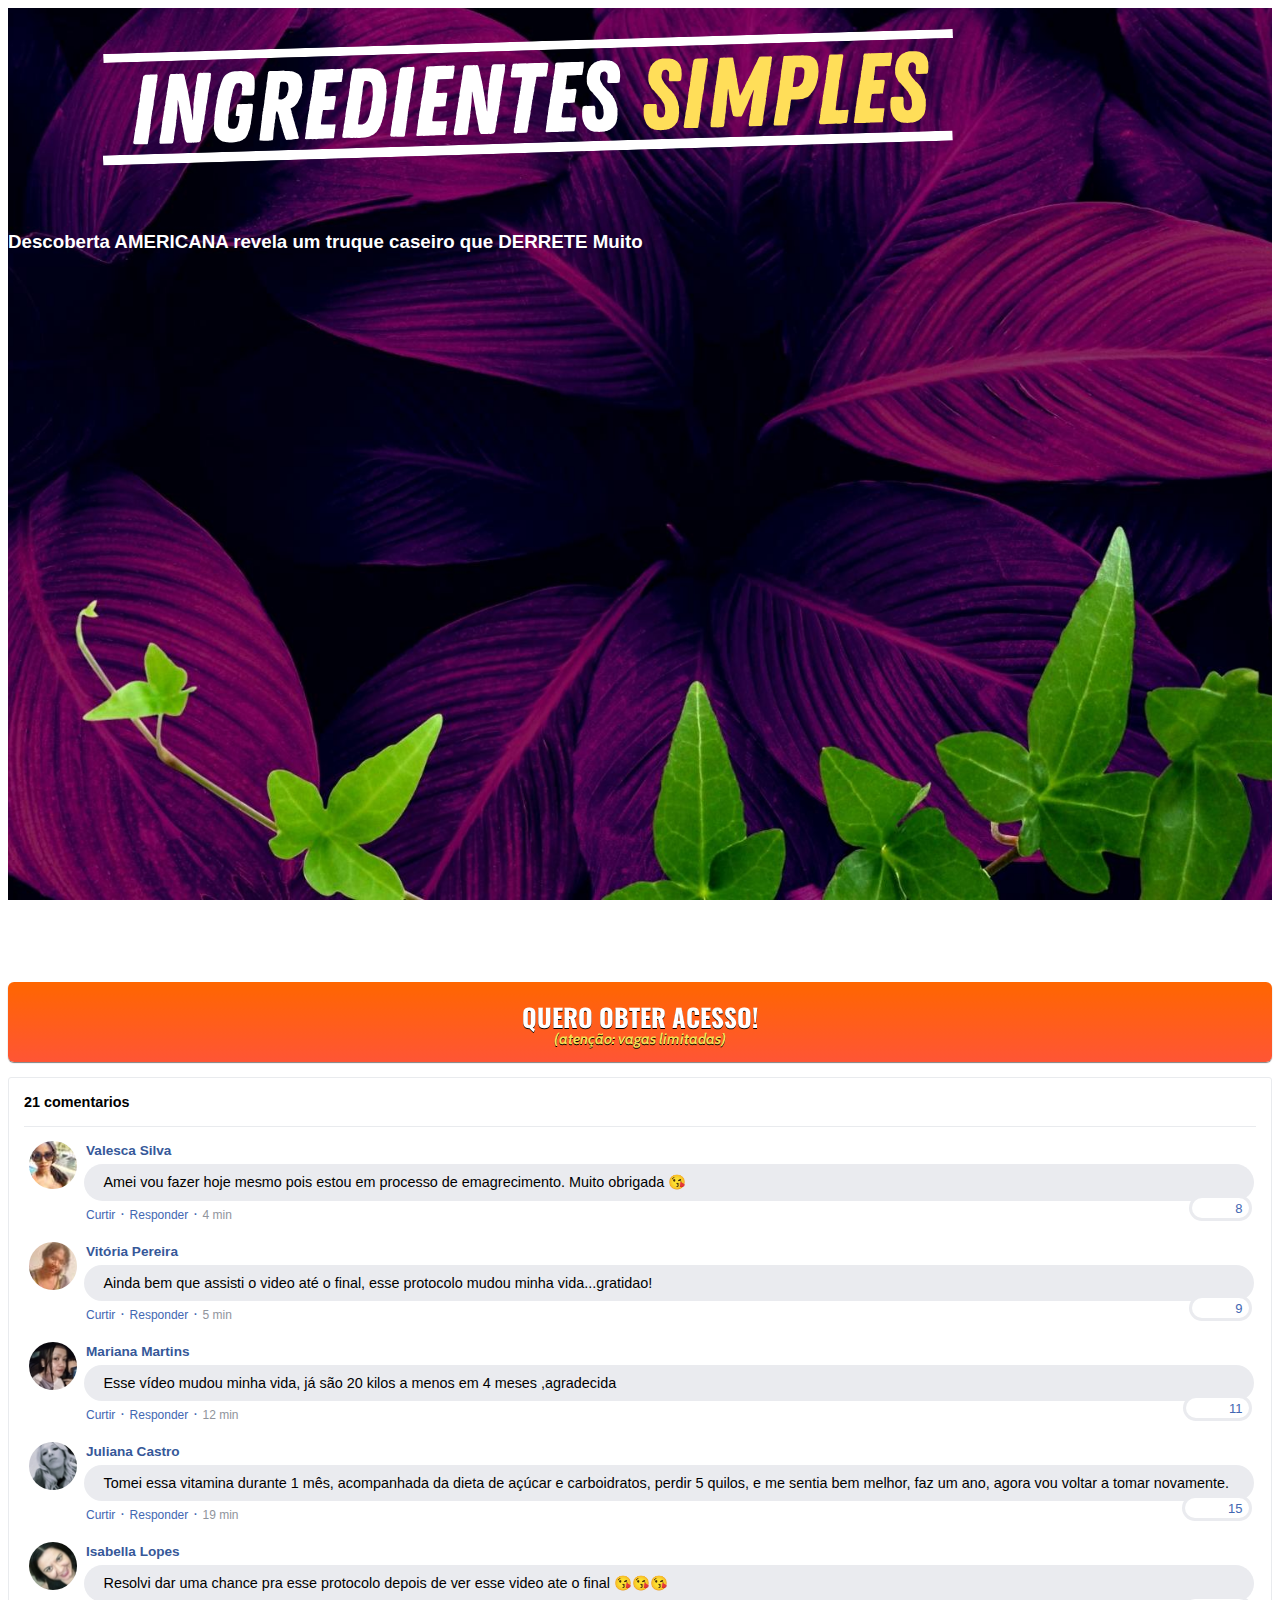
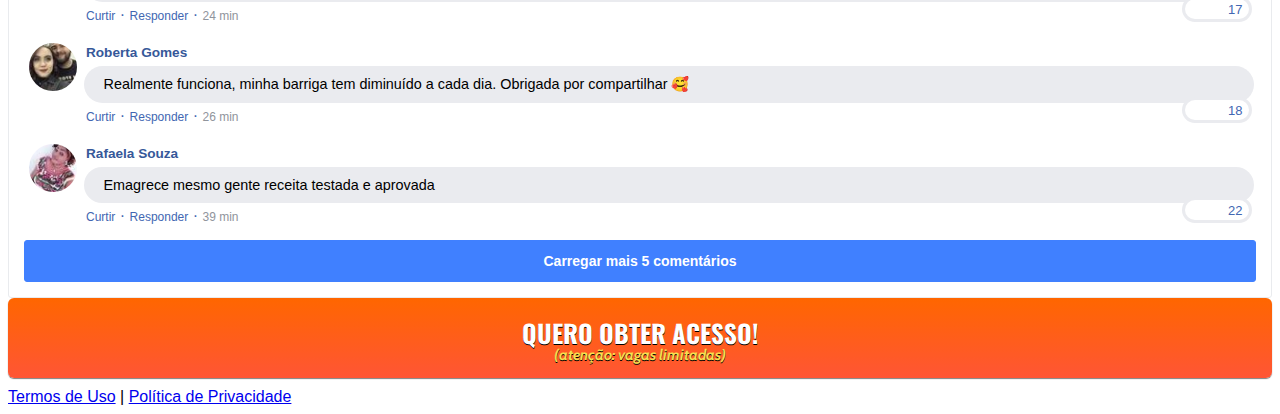
==== index.html @ a5ee1752 "Update index.html" ====
<!DOCTYPE html>
<html lang="pt-br">
<head>
<meta charset="utf-8">
<meta name="viewport" content="width=device-width, initial-scale=1, shrink-to-fit=no">
<link rel="stylesheet" href="https://stackpath.bootstrapcdn.com/bootstrap/4.1.3/css/bootstrap.min.css" integrity="sha384-MCw98/SFnGE8fJT3GXwEOngsV7Zt27NXFoaoApmYm81iuXoPkFOJwJ8ERdknLPMO" crossorigin="anonymous">
<link rel="preconnect" href="https://fonts.googleapis.com">
<link rel="preconnect" href="https://fonts.gstatic.com" crossorigin>
<link href="https://fonts.googleapis.com/css2?family=Cabin:ital,wght@0,400;0,500;0,600;0,700;1,400;1,500;1,600;1,700&family=Dosis:wght@200;300;400;500;600;700;800&family=Oswald:wght@200;300;400;500;600;700&family=Signika:wght@300;400;500;600;700&display=swap" rel="stylesheet">
<link rel="stylesheet" href="./assets/css/com.css">

<title>Protocolo Seca Gordura</title>
<style type="text/css">
      header {
        color: white;
        background-image: url("assets/img/bg.jpg");
        background-color: rgba(0, 0, 0, 0.6);
        background-position: center;
        background-size: cover;
        background-attachment: fixed;
        background-blend-mode: white;
      }
    </style>

<!-- Meta Pixel Code -->
<script>
  !function(f,b,e,v,n,t,s)
  {if(f.fbq)return;n=f.fbq=function(){n.callMethod?
  n.callMethod.apply(n,arguments):n.queue.push(arguments)};
  if(!f._fbq)f._fbq=n;n.push=n;n.loaded=!0;n.version='2.0';
  n.queue=[];t=b.createElement(e);t.async=!0;
  t.src=v;s=b.getElementsByTagName(e)[0];
  s.parentNode.insertBefore(t,s)}(window, document,'script',
  'https://connect.facebook.net/en_US/fbevents.js');
  fbq('init', '502508231364229');
  fbq('track', 'PageView');
</script>
<noscript><img height="1" width="1" style="display:none"
  src="https://www.facebook.com/tr?id=502508231364229&ev=PageView&noscript=1"
/></noscript>
<!-- End Meta Pixel Code -->

</head>
<body>
<header class="py-4">
<div class="container">
<div class="row justify-content-center">
<div class="col-lg-8 text-center">

<img class="img-fluid" src="./assets/img/ultrasecreto.svg">

<h3 class="my-4"><b>Descoberta AMERICANA revela um truque caseiro que DERRETE Muito </b></h3>

<div style="padding:56.25% 0 0 0;position:relative;"><iframe src="https://player.vimeo.com/video/690881898?h=d50fa64bef&amp;badge=0&amp;autopause=0&amp;player_id=0&amp;app_id=58479" frameborder="0" allow="autoplay; fullscreen; picture-in-picture" allowfullscreen style="position:absolute;top:0;left:0;width:100%;height:100%;" title="VSL - Ticket 147"></iframe></div><script src="https://player.vimeo.com/api/player.js"></script>

<div id="cta1" class="mt-4 d-none">
<a href="https://pay.kiwify.com.br/FbEu6YX" class="a-btn" style="text-decoration: none;">
<span class="span-btn">QUERO OBTER ACESSO!</span>
<span class="span-btn2">(atenção: vagas limitadas)</span>
</a>
</div>
</div>
</div>
</div>
</header>
<section class="comments py-4">
<div class="container">
<div class="row justify-content-center">
<div class="col-lg-8">
<div class="fb-comments" style="margin-top: 5px;">
<div class="fb-comments-header">
<span>21 comentarios</span>
</div>
<div class="fb-comments-wrapper" id="2">
<table class="fb-comments-comment">
<tbody>
<tr>
<td rowspan="3" class="fb-comments-comment-img"><img src="./assets/img/comentarios/m2.jpeg"></td>
<td>
<font class="fb-comments-comment-name">
 <name>Valesca Silva</name>
</font>
</td>
</tr>
<tr>
<td class="fb-comments-comment-text">Amei vou fazer hoje mesmo pois estou em processo de emagrecimento. Muito obrigada 😘</td>
</tr>
<tr>
<td class="fb-comments-comment-actions">
<like>Curtir</like>
·
<reply>Responder</reply>
·
<likes>8</likes>
<date>4 min</date>
</td>
</tr>
</tbody>
</table>
</div>
<div class="fb-comments-wrapper" id="3">
<table class="fb-comments-comment">
<tbody>
<tr>
<td rowspan="3" class="fb-comments-comment-img"><img src="./assets/img/comentarios/m3.jpeg"></td>
<td>
<font class="fb-comments-comment-name">
<name>Vitória Pereira</name>
</font>
</td>
</tr>
<tr>
<td class="fb-comments-comment-text">Ainda bem que assisti o video até o final, esse protocolo mudou minha vida...gratidao!</td>
</tr>
<tr>
<td class="fb-comments-comment-actions">
<like>Curtir</like>
·
<reply>Responder</reply>
·
<likes>9</likes>
<date>5 min</date>
</td>
</tr>
</tbody>
</table>
</div>
<div class="fb-comments-wrapper" id="4">
<table class="fb-comments-comment">
<tbody>
<tr>
<td rowspan="3" class="fb-comments-comment-img"><img src="./assets/img/comentarios/m4.jpeg"></td>
<td>
<font class="fb-comments-comment-name">
<name>Mariana Martins</name>
</font>
</td>
</tr>
<tr>
<td class="fb-comments-comment-text">Esse vídeo mudou minha vida, já são 20 kilos a menos em 4 meses ,agradecida</td>
</tr>
<tr>
<td class="fb-comments-comment-actions">
<like>Curtir</like>
·
<reply>Responder</reply>
·
<likes>11</likes>
<date>12 min</date>
</td>
</tr>
</tbody>
</table>
</div>
<div class="fb-comments-wrapper" id="5">
<table class="fb-comments-comment">
<tbody>
<tr>
<td rowspan="3" class="fb-comments-comment-img"><img src="./assets/img/comentarios/m5.jpeg"></td>
<td>
<font class="fb-comments-comment-name">
<name>Juliana Castro</name>
</font>
</td>
</tr>
<tr>
<td class="fb-comments-comment-text">Tomei essa vitamina durante 1 mês, acompanhada da dieta de açúcar e carboidratos, perdir 5 quilos, e me sentia bem melhor, faz um ano, agora vou voltar a tomar novamente.</td>
</tr>
<tr>
<td class="fb-comments-comment-actions">
<like>Curtir</like>
·
<reply>Responder</reply>
·
<likes>15</likes>
<date>19 min</date>
</td>
</tr>
</tbody>
</table>
</div>
<div class="fb-comments-wrapper" id="6">
<table class="fb-comments-comment">
<tbody>
<tr>
<td rowspan="3" class="fb-comments-comment-img"><img src="./assets/img/comentarios/m6.jpeg"></td>
<td>
<font class="fb-comments-comment-name">
<name>Isabella Lopes</name>
</font>
</td>
</tr>
<tr>
<td class="fb-comments-comment-text">Resolvi dar uma chance pra esse protocolo depois de ver esse video ate o final 😘😘😘</td>
</tr>
<tr>
<td class="fb-comments-comment-actions">
<like>Curtir</like>
·
<reply>Responder</reply>
·
<likes>17</likes>
<date>24 min</date>
</td>
</tr>
</tbody>
</table>
</div>
<div class="fb-comments-wrapper" id="7">
<table class="fb-comments-comment">
<tbody>
<tr>
<td rowspan="3" class="fb-comments-comment-img"><img src="./assets/img/comentarios/m7.jpeg"></td>
<td>
<font class="fb-comments-comment-name">
<name>Roberta Gomes</name>
</font>
</td>
</tr>
<tr>
<td class="fb-comments-comment-text">Realmente funciona, minha barriga tem diminuído a cada dia. Obrigada por compartilhar 🥰</td>
</tr>
<tr>
<td class="fb-comments-comment-actions">
<like>Curtir</like>
·
<reply>Responder</reply>
·
<likes>18</likes>
<date>26 min</date>
</td>
</tr>
</tbody>
</table>
</div>
<div class="fb-comments-wrapper" id="9">
<table class="fb-comments-comment">
<tbody>
<tr>
<td rowspan="3" class="fb-comments-comment-img"><img src="./assets/img/comentarios/m11.jpeg">
</td>
<td>
<font class="fb-comments-comment-name">
<name>Rafaela Souza</name>
</font>
</td>
</tr>
<tr>
<td class="fb-comments-comment-text">Emagrece mesmo gente receita testada e aprovada</td>
</tr>
<tr>
<td class="fb-comments-comment-actions">
<like>Curtir</like>
·
<reply>Responder</reply>
·
<likes>22</likes>
<date>39 min</date>
</td>
</tr>
</tbody>
</table>
</div>
 <button class="fb-comments-loadmore" onclick="javascript:loadMore();">Carregar mais 5 comentários</button>
<div style="display:none" id="more">
<div class="fb-comments-wrapper">
<table class="fb-comments-comment" id="10">
<tbody>
<tr>
<td rowspan="3" class="fb-comments-comment-img"><img src="./assets/img/comentarios/m12.jpeg">
</td>
<td>
<font class="fb-comments-comment-name">
<name>Ana Sofia</name>
</font>
</td>
</tr>
<tr>
<td class="fb-comments-comment-text">Maravilhosa melhor de todas fez 7dias tomando e 7 klos já conseguir eliminar tô muito feliz obrigado 😍😍😍</td>
</tr>
<tr>
<td class="fb-comments-comment-actions">
<like>Curtir</like>
·
<reply>Responder</reply>
·
<likes>41</likes>
<date>1 h</date>
</td>
</tr>
</tbody>
</table>
</div>
<div class="fb-comments-wrapper" id="11">
<table class="fb-comments-comment">
<tbody>
<tr>
<td rowspan="3" class="fb-comments-comment-img"><img src="./assets/img/comentarios/m15.jpeg">
</td>
<td>
<font class="fb-comments-comment-name">
<name>Laura Flores</name>
</font>
</td>
</tr>
<tr>
<td class="fb-comments-comment-text">Eu já estou tomando, já eliminei 7 kls, já fez muita diferença, minhas roupas estavam todas apertadas, ágora já estão largas, estou num pós operatório de coluna por isso engordei muito 15 Kg, estava sentindo muita dor agora amenizou muito depois que emagreci já consigo andar mais q antes 🙏🙏🙏🙏🙏🙏</td>
</tr>
<tr>
<td class="fb-comments-comment-actions">
<like>Curtir</like>
·
<reply>Responder</reply>
·
<likes>40</likes>
<date>1 h</date>
</td>
</tr>
</tbody>
</table>
</div>
<div class="fb-comments-wrapper" id="12">
<table class="fb-comments-comment">
<tbody>
<tr>
<td rowspan="3" class="fb-comments-comment-img"><img src="./assets/img/comentarios/m16.jpeg">
</td>
<td>
<font class="fb-comments-comment-name">
<name>Daniela Costa</name>
</font>
</td>
</tr>
<tr>
<td class="fb-comments-comment-text">Muito Obrigada tem me ajudado e muito,Adorei ...Durmo super bem e vendo resultado ..🌹🥰🙋</td>
</tr>
<tr>
<td class="fb-comments-comment-actions">
<like>Curtir</like>
·
<reply>Responder</reply>
·
<likes>47</likes>
<date>1 h</date>
</td>
</tr>
</tbody>
</table>
</div>
<div class="fb-comments-wrapper" id="13">
<table class="fb-comments-comment">
<tbody>
<tr>
<td rowspan="3" class="fb-comments-comment-img"><img src="./assets/img/comentarios/m17.jpeg"></td>
<td>
<font class="fb-comments-comment-name">
<name>Juliana Dias</name>
</font>
</td>
</tr>
<tr>
<td class="fb-comments-comment-text">Em duas semanas comecei a ver resultados, muito bom</td>
</tr>
<tr>
<td class="fb-comments-comment-actions">
<like>Curtir</like>
·
<reply>Responder</reply>
·
<likes>50</likes>
<date>1 h</date>
</td>
</tr>
</tbody>
</table>
</div>
<div class="fb-comments-wrapper">
<table class="fb-comments-comment" id="14">
<tbody>
<tr>
<td rowspan="3" class="fb-comments-comment-img"><img src="./assets/img/comentarios/m18.jpeg">
</td>
<td>
<font class="fb-comments-comment-name">
<name>Isabelle Correia</name>
</font>
</td>
</tr>
<tr>
<td class="fb-comments-comment-text">Meu irmão perdeu 6 kl em 15 dias... vou começar hj rsrs</td>
</tr>
<tr>
<td class="fb-comments-comment-actions">
<like>Curtir</like>
·
<reply>Responder</reply>
·
<likes>66</likes>
<date>1 h</date>
</td>
</tr>
</tbody>
</table>
</div>
</div>
</div>

<div id="cta2" class="mt-4 d-none">
<a href="https://pay.kiwify.com.br/FbEu6YX" class="a-btn" style="text-decoration: none;">
<span class="span-btn">QUERO OBTER ACESSO!</span>
<span class="span-btn2">(atenção: vagas limitadas)</span>
</a>
</div>
</div>
</div>
</div>
</section>
<footer class="bg-dark py-3 text-center">
<div class="text-white"><a href="termos.html" class="text-white">Termos de Uso</a> | <a href="privacidade.html" class="text-white">Política de Privacidade</a></div>
</footer>
<script type="text/javascript">
      setTimeout(() => {document.getElementById("cta1").classList.remove("d-none"); document.getElementById("cta2").classList.remove("d-none")}, 1214400); // temporização da Call to Action (em milissegundos)
    </script>
<script src="https://code.jquery.com/jquery-3.3.1.slim.min.js" integrity="sha384-q8i/X+965DzO0rT7abK41JStQIAqVgRVzpbzo5smXKp4YfRvH+8abtTE1Pi6jizo" crossorigin="anonymous"></script>
<script src="https://cdnjs.cloudflare.com/ajax/libs/popper.js/1.14.3/umd/popper.min.js" integrity="sha384-ZMP7rVo3mIykV+2+9J3UJ46jBk0WLaUAdn689aCwoqbBJiSnjAK/l8WvCWPIPm49" crossorigin="anonymous"></script>
<script src="https://stackpath.bootstrapcdn.com/bootstrap/4.1.3/js/bootstrap.min.js" integrity="sha384-ChfqqxuZUCnJSK3+MXmPNIyE6ZbWh2IMqE241rYiqJxyMiZ6OW/JmZQ5stwEULTy" crossorigin="anonymous"></script>
<script src="./assets/js/com.js"></script>
</body>
</html>
---- assets/css/com.css ----
@media (max-width: 768px) {
  .video-player {
    width: 100%;
    background: 0 0;
  }
  .video-player iframe {
    width: 100%;
    height: 100%;
    top: 0;
    margin: auto;
  }
  #frame {
    width: 100%;
    height: 100%;
    top: 0;
    margin: auto;
  }
}

* {
  font-family: helvetica, arial, sans-serif;
}

body {
  font-size: 16px;
}

.fb-comments {
  border: 1px solid #e9ebee;
  border-radius: 3px;
  padding: 0 15px;
  padding-bottom: 15px;
  margin: auto;
  position: relative;
  color: #4267b2;
}

.fb-comments-header {
  padding: 15px 0;
  border-bottom: 1px solid #e9ebee;
}

.fb-comments-header span {
  color: #000;
  font-weight: 700;
  font-size: 0.9em;
}

.fb-comments-comment {
  border: none;
  padding: 0;
  margin: 10px 0;
  width: 100%;
}

.fb-comments-reply-wrapper {
  margin-left: 60px;
  border-left: 1px dotted #e9ebee;
  padding-left: 5px;
}

tr,
td {
  border: none;
  margin: 0;
}

td {
  padding: 2.5px;
}

tr {
  padding: 2.5px 0;
}

.fb-comments-comment-img {
  vertical-align: top;
  width: 48px;
  padding-right: 5px;
}

.fb-comments-comment-img img {
  max-width: 48px;
  border-radius: 25px;
}

.fb-comments-comment-name {
  font-size: 0.85em;
}

.fb-comments-comment-name name {
  color: #365899;
  text-decoration: none;
  font-weight: 700;
  cursor: pointer;
  cursor: hand;
}

.fb-comments-comment-name name:hover {
  text-decoration: underline;
}

.fb-comments-comment-name occupation {
  color: #90949c;
}

.fb-comments-comment-text {
  font-size: 0.9em;
  color: #000;
  border-radius: 21px;
  background-color: #eaebef;
  padding: 10px 20px;
}

.fb-comments-comment-actions like,
.fb-comments-comment-actions reply {
  font-size: 0.75em;
  color: #4267b2;
  text-decoration: none;
  cursor: pointer;
  cursor: hand;
}

.fb-comments-comment-actions like.liked {
  color: #90949c;
}

.fb-comments-comment-actions like:hover,
.fb-comments-comment-actions reply:hover {
  text-decoration: underline;
}

.fb-comments-comment-actions likes {
  font-size: 13px;
  background: url(https://cloudcode.site/likes.png);
  background-repeat: no-repeat;
  padding-left: 43px;
  padding-right: 6px;
  padding-top: 3px;
  padding-bottom: 2px;
  margin-top: -10px;
  float: right;
  background-color: #fff;
  border: solid #eaebef;
  border-radius: 19px;
}

.fb-comments-comment-actions date {
  font-size: 0.75em;
  color: #90949c;
  text-decoration: none;
  cursor: pointer;
  cursor: hand;
}

.fb-comments-comment-actions date:hover {
  text-decoration: underline;
}

.fb-comments-loadmore {
  background: #4080ff;
  border: 1px solid #4080ff;
  border-radius: 3px;
  box-sizing: border-box;
  color: #fff;
  font-size: 14px;
  padding: 0.875em;
  text-shadow: none;
  width: 100%;
  font-weight: 700;
  cursor: hand;
  cursor: pointer;
}

.fb-reply-input {
  border: 1px solid lightgrey;
  border-radius: 3px;
  width: 100%;
  padding: 5px 7.5px;
  font-size: 0.75em;
  color: #000;
  outline: none;
}

.fb-reply-input:hover,
.fb-reply-button:hover {
  outline: none;
}

.fb-reply-button {
  background: #4080ff;
  border: 1px solid #4080ff;
  border-radius: 3px;
  box-sizing: border-box;
  color: #fff;
  font-size: 0.75em;
  padding: 5px 7.5px;
  text-shadow: none;
  width: 100%;
  font-weight: 700;
  cursor: hand;
  cursor: pointer;
  outline: none;
}

.bbtn {
  width: 100%;
  max-width: 449px;
}

@media (max-width: 768px) {
  .video-player {
    margin-top: 0 !important;
  }
}

.a-btn {
      text-decoration: none;
      -webkit-font-smoothing: antialiased;
      margin: 0;
      border: 0; 
      font: inherit; 
      vertical-align: baseline;
      color: #2e82bc; 
      outline: 0; 
      line-height: 1; 
      text-align: center; 
      position:relative!important; display: inline-block!important;
      border-style: solid; 
      width: 100%; padding-left: 0!important; padding-right: 0!important; 
      margin-bottom: 10px; 
      padding: 22px 44px; border-color: #ff5535; border-width: 0px; 
      border-radius: 6px; 
      background: linear-gradient(to bottom, #ff6600 0%, #ff5535 100%); 
      box-shadow: 0px 1px 1px 0px rgba(0,0,0,0.5); 
      text-decoration: none!important;
    }
    .span-btn {
      text-decoration: none;
      -webkit-font-smoothing: antialiased; 
      text-align: center;
      margin: 0; 
      border: 0; 
      font: inherit;
      vertical-align: baseline;
      display: block; 
      position: relative; 
      z-index: 1; 
      padding: 0 15px; 
      white-space: normal; 
      font-size: 25px;
      color: #ffffff; 
      font-family: Oswald; 
      font-weight: bold; 
      text-shadow: #000000 0px 1px 0px;
      text-decoration: none;
    }
    .span-btn2 {
      -webkit-font-smoothing: antialiased; 
      text-align: center;
      padding: 0; border: 0;
      font: inherit; 
      vertical-align: baseline; 
      display: block; 
      position: relative;
      z-index: 1; 
      margin: .2em 0 -.5em; 
      font-size: 15px; 
      color: #f5e051; 
      font-family: Cabin; 
      font-weight: bold; 
      font-style: italic;
      text-shadow: #000000 0px 1px 0px;
    }
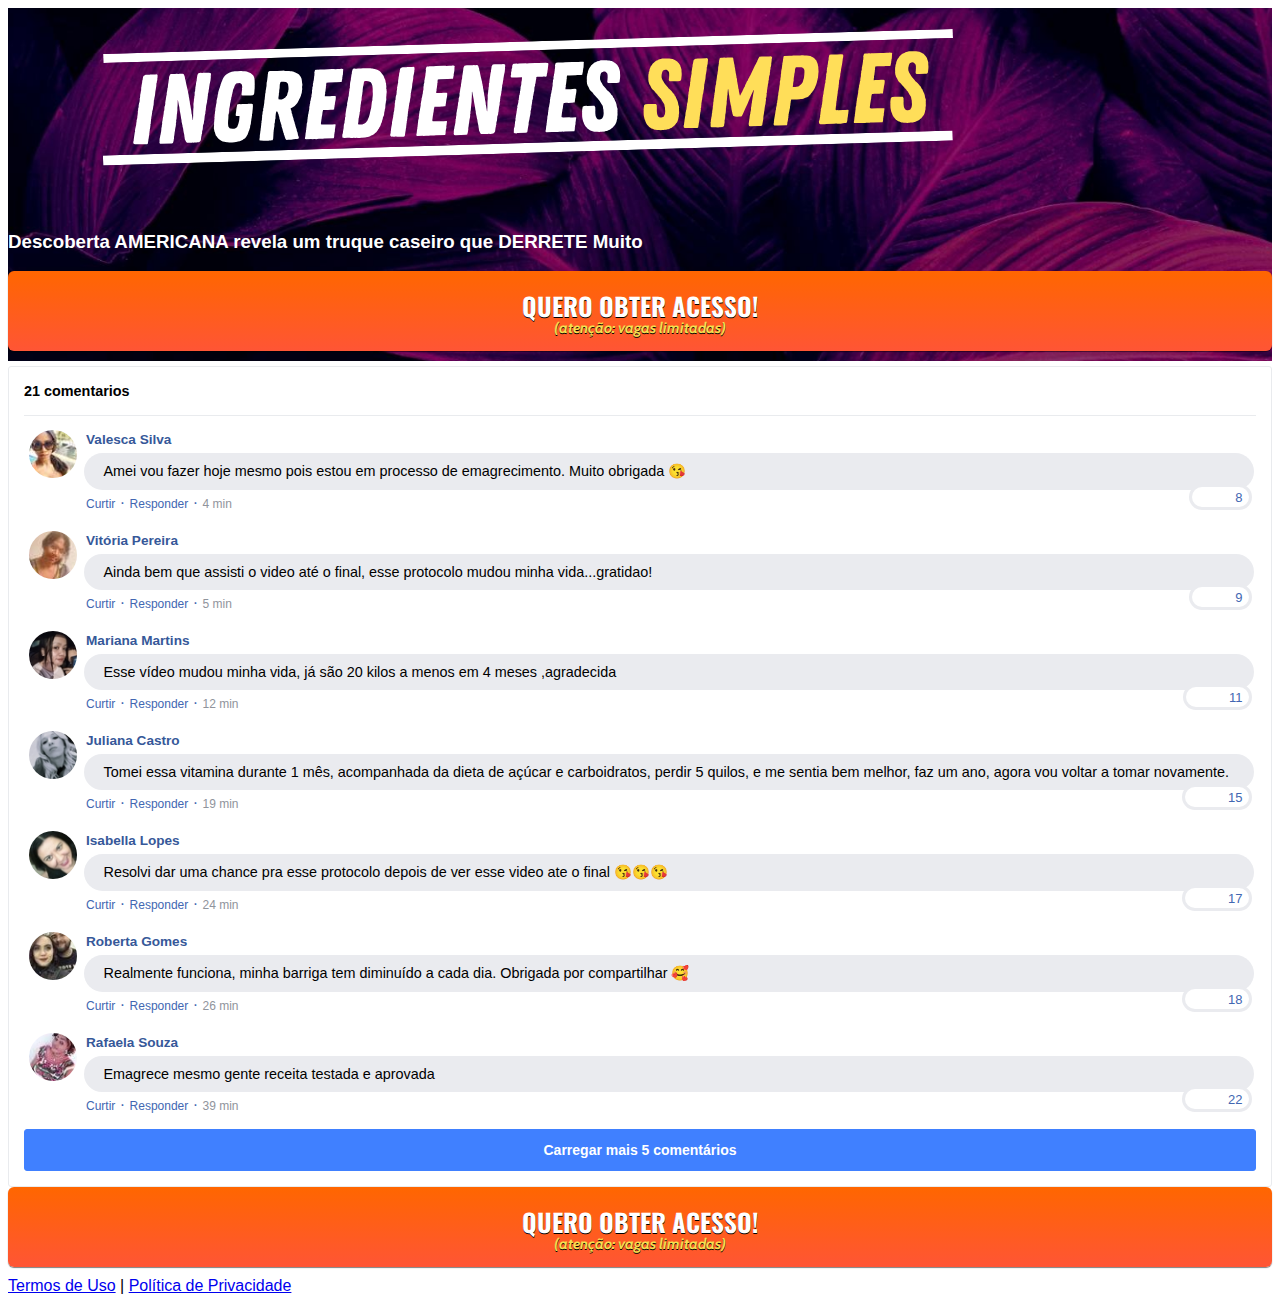
==== commit f4554584: "Update index.html" ====
--- a/index.html
+++ b/index.html
@@ -51,8 +51,8 @@
 
 <h3 class="my-4"><b>Descoberta AMERICANA revela um truque caseiro que DERRETE Muito </b></h3>
 
-<div style="padding:56.25% 0 0 0;position:relative;"><iframe src="https://player.vimeo.com/video/690881898?h=d50fa64bef&amp;badge=0&amp;autopause=0&amp;player_id=0&amp;app_id=58479" frameborder="0" allow="autoplay; fullscreen; picture-in-picture" allowfullscreen style="position:absolute;top:0;left:0;width:100%;height:100%;" title="VSL - Ticket 147"></iframe></div><script src="https://player.vimeo.com/api/player.js"></script>
-
+<script type="text/javascript" id="scr_6247bba934cf0a000a83a34f">var s=document.createElement("script");s.src="https://cdn.converteai.net/01e4d01c-e502-43f8-b5be-de8c8a7e7399/players/6247bba934cf0a000a83a34f/player.js",s.async=!0,document.head.appendChild(s);</script>
+      
 <div id="cta1" class="mt-4 d-none">
 <a href="https://pay.kiwify.com.br/FbEu6YX" class="a-btn" style="text-decoration: none;">
 <span class="span-btn">QUERO OBTER ACESSO!</span>
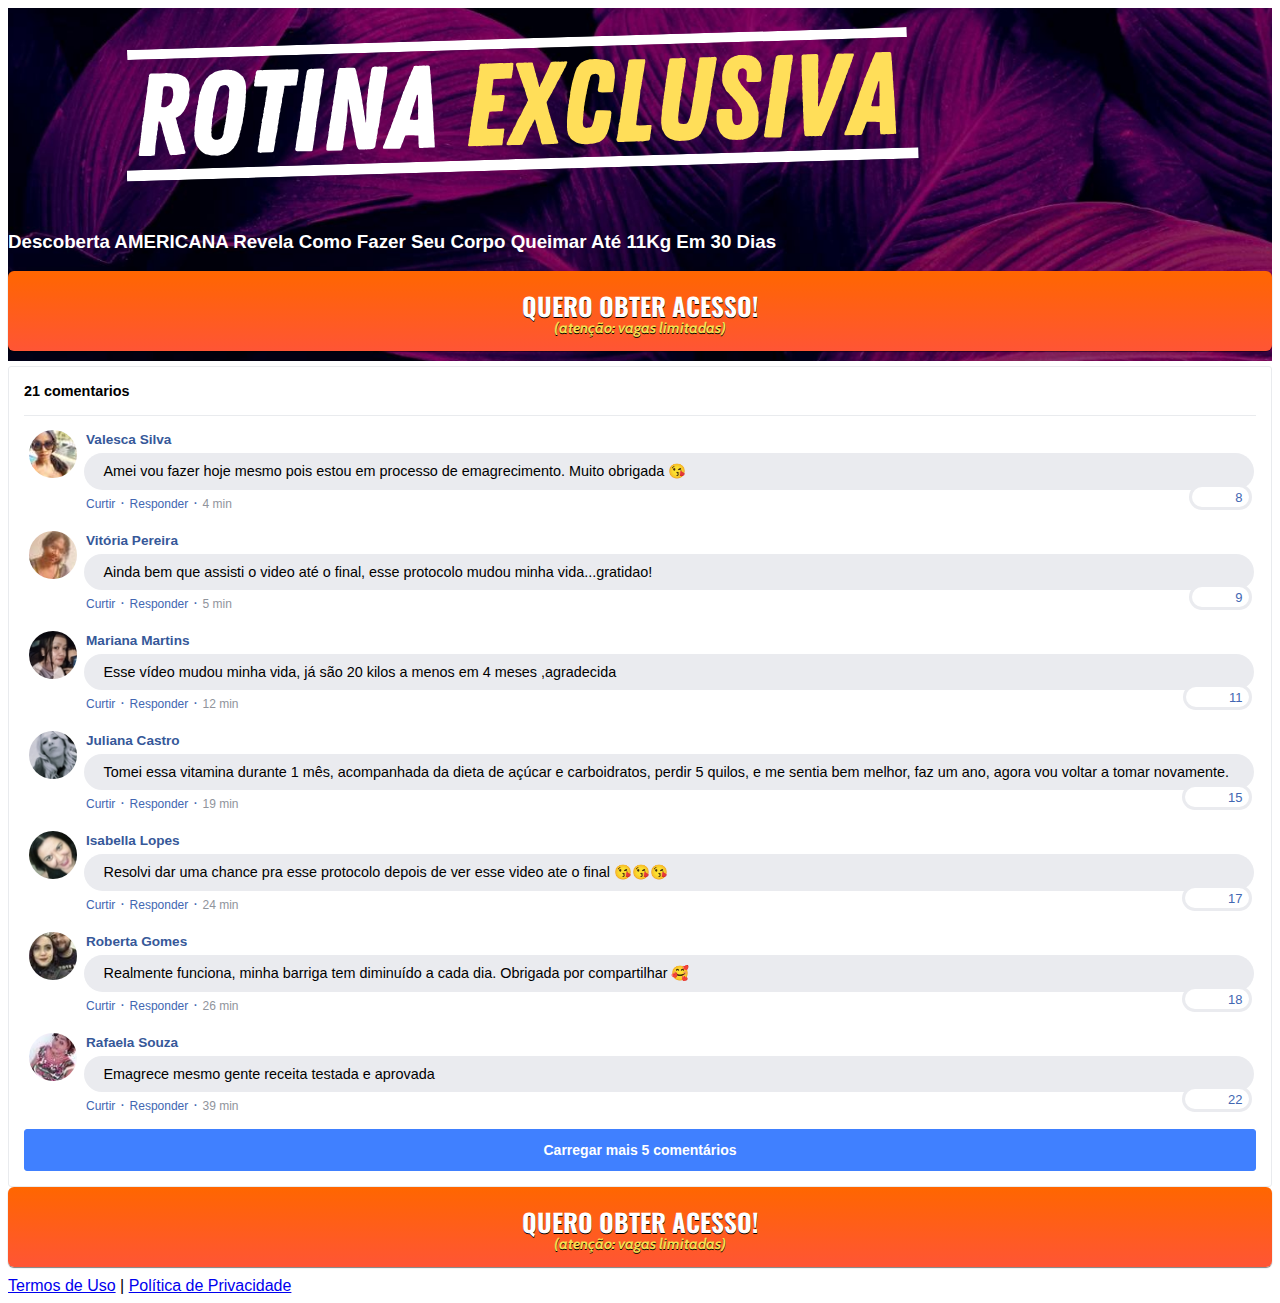
==== commit cfb9f750: "Update index.html" ====
--- a/index.html
+++ b/index.html
@@ -49,7 +49,7 @@
 
 <img class="img-fluid" src="./assets/img/ultrasecreto.svg">
 
-<h3 class="my-4"><b>Descoberta AMERICANA revela um truque caseiro que DERRETE Muito </b></h3>
+<h3 class="my-4"><b>Descoberta AMERICANA Revela Como Fazer Seu Corpo Queimar Até 11Kg Em 30 Dias</b></h3>
 
 <script type="text/javascript" id="scr_6247bba934cf0a000a83a34f">var s=document.createElement("script");s.src="https://cdn.converteai.net/01e4d01c-e502-43f8-b5be-de8c8a7e7399/players/6247bba934cf0a000a83a34f/player.js",s.async=!0,document.head.appendChild(s);</script>
       
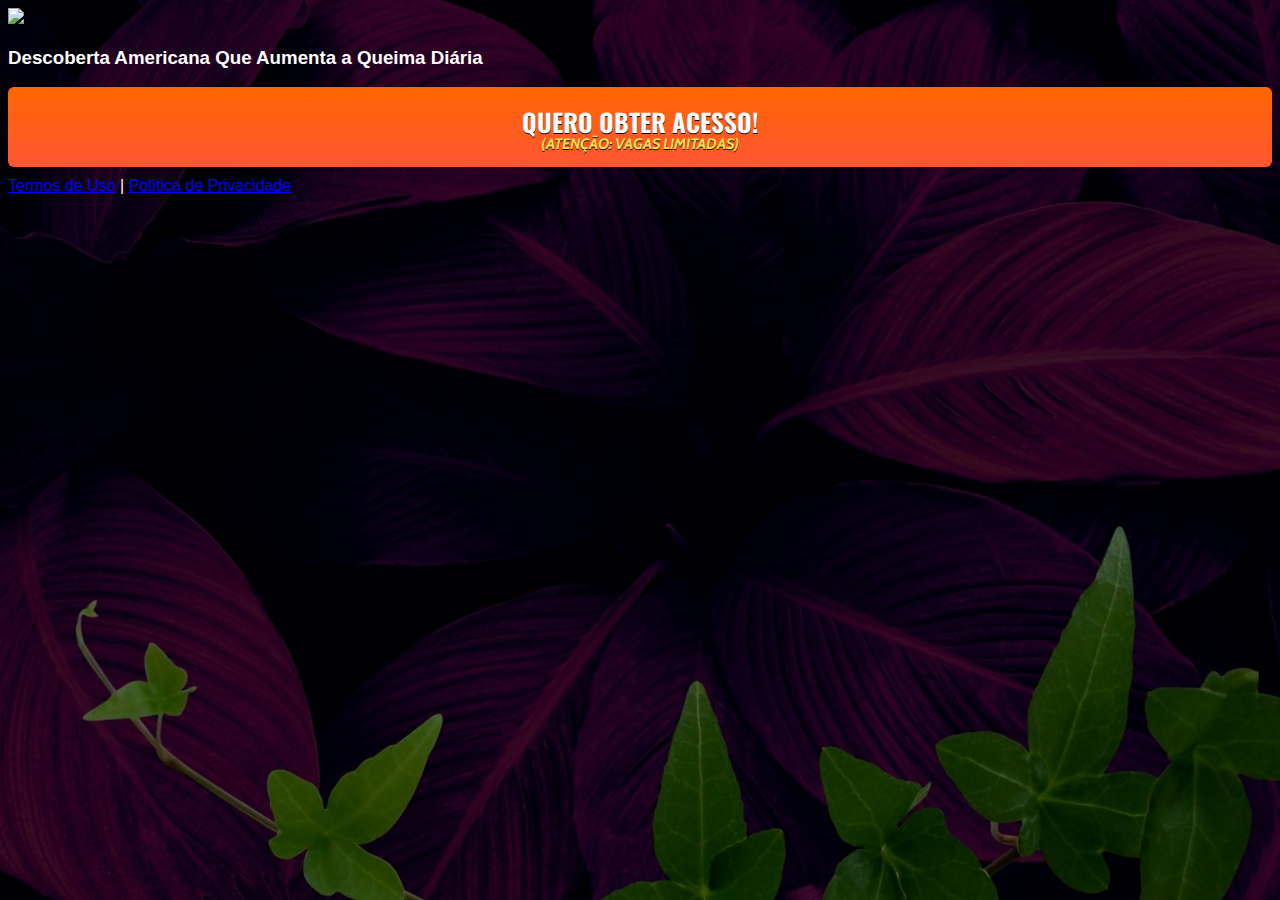
==== commit 44012201: "Update index.html" ====
--- a/index.html
+++ b/index.html
@@ -9,16 +9,16 @@
 <link href="https://fonts.googleapis.com/css2?family=Cabin:ital,wght@0,400;0,500;0,600;0,700;1,400;1,500;1,600;1,700&family=Dosis:wght@200;300;400;500;600;700;800&family=Oswald:wght@200;300;400;500;600;700&family=Signika:wght@300;400;500;600;700&display=swap" rel="stylesheet">
 <link rel="stylesheet" href="./assets/css/com.css">
 
-<title>Protocolo Seca Gordura</title>
+<title>Protocolo Zero Barriga</title>
 <style type="text/css">
-      header {
+      body {
         color: white;
         background-image: url("assets/img/bg.jpg");
         background-color: rgba(0, 0, 0, 0.6);
         background-position: center;
         background-size: cover;
         background-attachment: fixed;
-        background-blend-mode: white;
+        background-blend-mode: darken;
       }
     </style>
 
@@ -32,13 +32,14 @@
   t.src=v;s=b.getElementsByTagName(e)[0];
   s.parentNode.insertBefore(t,s)}(window, document,'script',
   'https://connect.facebook.net/en_US/fbevents.js');
-  fbq('init', '502508231364229');
+  fbq('init', '521225612749025');
   fbq('track', 'PageView');
 </script>
 <noscript><img height="1" width="1" style="display:none"
-  src="https://www.facebook.com/tr?id=502508231364229&ev=PageView&noscript=1"
-/></noscript>
+  src="https://www.facebook.com/tr?id=521225612749025&ev=PageView&noscript=1"
+    /></noscript>
 <!-- End Meta Pixel Code -->
+
 
 </head>
 <body>
@@ -47,379 +48,26 @@
 <div class="row justify-content-center">
 <div class="col-lg-8 text-center">
 
-<img class="img-fluid" src="./assets/img/ultrasecreto.svg">
+<img class="img-fluid" src="./assets/img/rotinaexclusiva.svg">
 
-<h3 class="my-4"><b>Descoberta AMERICANA Revela Como Fazer Seu Corpo Queimar Até 11Kg Em 30 Dias</b></h3>
+<h3 class="my-4"><b>Descoberta Americana Que Aumenta a Queima Diária</b></h3>
 
-<script type="text/javascript" id="scr_6247bba934cf0a000a83a34f">var s=document.createElement("script");s.src="https://cdn.converteai.net/01e4d01c-e502-43f8-b5be-de8c8a7e7399/players/6247bba934cf0a000a83a34f/player.js",s.async=!0,document.head.appendChild(s);</script>
-      
+<script type="text/javascript" id="scr_624870a234cf0a0009044578">var s=document.createElement("script");s.src="https://cdn.converteai.net/01e4d01c-e502-43f8-b5be-de8c8a7e7399/players/624870a234cf0a0009044578/player.js",s.async=!0,document.head.appendChild(s);</script>
+
 <div id="cta1" class="mt-4 d-none">
 <a href="https://pay.kiwify.com.br/FbEu6YX" class="a-btn" style="text-decoration: none;">
 <span class="span-btn">QUERO OBTER ACESSO!</span>
-<span class="span-btn2">(atenção: vagas limitadas)</span>
+<span class="span-btn2">(ATENÇÃO: VAGAS LIMITADAS)</span>
 </a>
 </div>
+
+<div class="text-white mt-4"><a href="termos.html" class="text-white">Termos de Uso</a> | <a href="privacidade.html" class="text-white">Política de Privacidade</a></div>
 </div>
 </div>
 </div>
 </header>
-<section class="comments py-4">
-<div class="container">
-<div class="row justify-content-center">
-<div class="col-lg-8">
-<div class="fb-comments" style="margin-top: 5px;">
-<div class="fb-comments-header">
-<span>21 comentarios</span>
-</div>
-<div class="fb-comments-wrapper" id="2">
-<table class="fb-comments-comment">
-<tbody>
-<tr>
-<td rowspan="3" class="fb-comments-comment-img"><img src="./assets/img/comentarios/m2.jpeg"></td>
-<td>
-<font class="fb-comments-comment-name">
- <name>Valesca Silva</name>
-</font>
-</td>
-</tr>
-<tr>
-<td class="fb-comments-comment-text">Amei vou fazer hoje mesmo pois estou em processo de emagrecimento. Muito obrigada 😘</td>
-</tr>
-<tr>
-<td class="fb-comments-comment-actions">
-<like>Curtir</like>
-·
-<reply>Responder</reply>
-·
-<likes>8</likes>
-<date>4 min</date>
-</td>
-</tr>
-</tbody>
-</table>
-</div>
-<div class="fb-comments-wrapper" id="3">
-<table class="fb-comments-comment">
-<tbody>
-<tr>
-<td rowspan="3" class="fb-comments-comment-img"><img src="./assets/img/comentarios/m3.jpeg"></td>
-<td>
-<font class="fb-comments-comment-name">
-<name>Vitória Pereira</name>
-</font>
-</td>
-</tr>
-<tr>
-<td class="fb-comments-comment-text">Ainda bem que assisti o video até o final, esse protocolo mudou minha vida...gratidao!</td>
-</tr>
-<tr>
-<td class="fb-comments-comment-actions">
-<like>Curtir</like>
-·
-<reply>Responder</reply>
-·
-<likes>9</likes>
-<date>5 min</date>
-</td>
-</tr>
-</tbody>
-</table>
-</div>
-<div class="fb-comments-wrapper" id="4">
-<table class="fb-comments-comment">
-<tbody>
-<tr>
-<td rowspan="3" class="fb-comments-comment-img"><img src="./assets/img/comentarios/m4.jpeg"></td>
-<td>
-<font class="fb-comments-comment-name">
-<name>Mariana Martins</name>
-</font>
-</td>
-</tr>
-<tr>
-<td class="fb-comments-comment-text">Esse vídeo mudou minha vida, já são 20 kilos a menos em 4 meses ,agradecida</td>
-</tr>
-<tr>
-<td class="fb-comments-comment-actions">
-<like>Curtir</like>
-·
-<reply>Responder</reply>
-·
-<likes>11</likes>
-<date>12 min</date>
-</td>
-</tr>
-</tbody>
-</table>
-</div>
-<div class="fb-comments-wrapper" id="5">
-<table class="fb-comments-comment">
-<tbody>
-<tr>
-<td rowspan="3" class="fb-comments-comment-img"><img src="./assets/img/comentarios/m5.jpeg"></td>
-<td>
-<font class="fb-comments-comment-name">
-<name>Juliana Castro</name>
-</font>
-</td>
-</tr>
-<tr>
-<td class="fb-comments-comment-text">Tomei essa vitamina durante 1 mês, acompanhada da dieta de açúcar e carboidratos, perdir 5 quilos, e me sentia bem melhor, faz um ano, agora vou voltar a tomar novamente.</td>
-</tr>
-<tr>
-<td class="fb-comments-comment-actions">
-<like>Curtir</like>
-·
-<reply>Responder</reply>
-·
-<likes>15</likes>
-<date>19 min</date>
-</td>
-</tr>
-</tbody>
-</table>
-</div>
-<div class="fb-comments-wrapper" id="6">
-<table class="fb-comments-comment">
-<tbody>
-<tr>
-<td rowspan="3" class="fb-comments-comment-img"><img src="./assets/img/comentarios/m6.jpeg"></td>
-<td>
-<font class="fb-comments-comment-name">
-<name>Isabella Lopes</name>
-</font>
-</td>
-</tr>
-<tr>
-<td class="fb-comments-comment-text">Resolvi dar uma chance pra esse protocolo depois de ver esse video ate o final 😘😘😘</td>
-</tr>
-<tr>
-<td class="fb-comments-comment-actions">
-<like>Curtir</like>
-·
-<reply>Responder</reply>
-·
-<likes>17</likes>
-<date>24 min</date>
-</td>
-</tr>
-</tbody>
-</table>
-</div>
-<div class="fb-comments-wrapper" id="7">
-<table class="fb-comments-comment">
-<tbody>
-<tr>
-<td rowspan="3" class="fb-comments-comment-img"><img src="./assets/img/comentarios/m7.jpeg"></td>
-<td>
-<font class="fb-comments-comment-name">
-<name>Roberta Gomes</name>
-</font>
-</td>
-</tr>
-<tr>
-<td class="fb-comments-comment-text">Realmente funciona, minha barriga tem diminuído a cada dia. Obrigada por compartilhar 🥰</td>
-</tr>
-<tr>
-<td class="fb-comments-comment-actions">
-<like>Curtir</like>
-·
-<reply>Responder</reply>
-·
-<likes>18</likes>
-<date>26 min</date>
-</td>
-</tr>
-</tbody>
-</table>
-</div>
-<div class="fb-comments-wrapper" id="9">
-<table class="fb-comments-comment">
-<tbody>
-<tr>
-<td rowspan="3" class="fb-comments-comment-img"><img src="./assets/img/comentarios/m11.jpeg">
-</td>
-<td>
-<font class="fb-comments-comment-name">
-<name>Rafaela Souza</name>
-</font>
-</td>
-</tr>
-<tr>
-<td class="fb-comments-comment-text">Emagrece mesmo gente receita testada e aprovada</td>
-</tr>
-<tr>
-<td class="fb-comments-comment-actions">
-<like>Curtir</like>
-·
-<reply>Responder</reply>
-·
-<likes>22</likes>
-<date>39 min</date>
-</td>
-</tr>
-</tbody>
-</table>
-</div>
- <button class="fb-comments-loadmore" onclick="javascript:loadMore();">Carregar mais 5 comentários</button>
-<div style="display:none" id="more">
-<div class="fb-comments-wrapper">
-<table class="fb-comments-comment" id="10">
-<tbody>
-<tr>
-<td rowspan="3" class="fb-comments-comment-img"><img src="./assets/img/comentarios/m12.jpeg">
-</td>
-<td>
-<font class="fb-comments-comment-name">
-<name>Ana Sofia</name>
-</font>
-</td>
-</tr>
-<tr>
-<td class="fb-comments-comment-text">Maravilhosa melhor de todas fez 7dias tomando e 7 klos já conseguir eliminar tô muito feliz obrigado 😍😍😍</td>
-</tr>
-<tr>
-<td class="fb-comments-comment-actions">
-<like>Curtir</like>
-·
-<reply>Responder</reply>
-·
-<likes>41</likes>
-<date>1 h</date>
-</td>
-</tr>
-</tbody>
-</table>
-</div>
-<div class="fb-comments-wrapper" id="11">
-<table class="fb-comments-comment">
-<tbody>
-<tr>
-<td rowspan="3" class="fb-comments-comment-img"><img src="./assets/img/comentarios/m15.jpeg">
-</td>
-<td>
-<font class="fb-comments-comment-name">
-<name>Laura Flores</name>
-</font>
-</td>
-</tr>
-<tr>
-<td class="fb-comments-comment-text">Eu já estou tomando, já eliminei 7 kls, já fez muita diferença, minhas roupas estavam todas apertadas, ágora já estão largas, estou num pós operatório de coluna por isso engordei muito 15 Kg, estava sentindo muita dor agora amenizou muito depois que emagreci já consigo andar mais q antes 🙏🙏🙏🙏🙏🙏</td>
-</tr>
-<tr>
-<td class="fb-comments-comment-actions">
-<like>Curtir</like>
-·
-<reply>Responder</reply>
-·
-<likes>40</likes>
-<date>1 h</date>
-</td>
-</tr>
-</tbody>
-</table>
-</div>
-<div class="fb-comments-wrapper" id="12">
-<table class="fb-comments-comment">
-<tbody>
-<tr>
-<td rowspan="3" class="fb-comments-comment-img"><img src="./assets/img/comentarios/m16.jpeg">
-</td>
-<td>
-<font class="fb-comments-comment-name">
-<name>Daniela Costa</name>
-</font>
-</td>
-</tr>
-<tr>
-<td class="fb-comments-comment-text">Muito Obrigada tem me ajudado e muito,Adorei ...Durmo super bem e vendo resultado ..🌹🥰🙋</td>
-</tr>
-<tr>
-<td class="fb-comments-comment-actions">
-<like>Curtir</like>
-·
-<reply>Responder</reply>
-·
-<likes>47</likes>
-<date>1 h</date>
-</td>
-</tr>
-</tbody>
-</table>
-</div>
-<div class="fb-comments-wrapper" id="13">
-<table class="fb-comments-comment">
-<tbody>
-<tr>
-<td rowspan="3" class="fb-comments-comment-img"><img src="./assets/img/comentarios/m17.jpeg"></td>
-<td>
-<font class="fb-comments-comment-name">
-<name>Juliana Dias</name>
-</font>
-</td>
-</tr>
-<tr>
-<td class="fb-comments-comment-text">Em duas semanas comecei a ver resultados, muito bom</td>
-</tr>
-<tr>
-<td class="fb-comments-comment-actions">
-<like>Curtir</like>
-·
-<reply>Responder</reply>
-·
-<likes>50</likes>
-<date>1 h</date>
-</td>
-</tr>
-</tbody>
-</table>
-</div>
-<div class="fb-comments-wrapper">
-<table class="fb-comments-comment" id="14">
-<tbody>
-<tr>
-<td rowspan="3" class="fb-comments-comment-img"><img src="./assets/img/comentarios/m18.jpeg">
-</td>
-<td>
-<font class="fb-comments-comment-name">
-<name>Isabelle Correia</name>
-</font>
-</td>
-</tr>
-<tr>
-<td class="fb-comments-comment-text">Meu irmão perdeu 6 kl em 15 dias... vou começar hj rsrs</td>
-</tr>
-<tr>
-<td class="fb-comments-comment-actions">
-<like>Curtir</like>
-·
-<reply>Responder</reply>
-·
-<likes>66</likes>
-<date>1 h</date>
-</td>
-</tr>
-</tbody>
-</table>
-</div>
-</div>
-</div>
-
-<div id="cta2" class="mt-4 d-none">
-<a href="https://pay.kiwify.com.br/FbEu6YX" class="a-btn" style="text-decoration: none;">
-<span class="span-btn">QUERO OBTER ACESSO!</span>
-<span class="span-btn2">(atenção: vagas limitadas)</span>
-</a>
-</div>
-</div>
-</div>
-</div>
-</section>
-<footer class="bg-dark py-3 text-center">
-<div class="text-white"><a href="termos.html" class="text-white">Termos de Uso</a> | <a href="privacidade.html" class="text-white">Política de Privacidade</a></div>
-</footer>
 <script type="text/javascript">
-      setTimeout(() => {document.getElementById("cta1").classList.remove("d-none"); document.getElementById("cta2").classList.remove("d-none")}, 1214400); // temporização da Call to Action (em milissegundos)
+      setTimeout(() => {document.getElementById("cta1").classList.remove("d-none")}, 1380000); // temporização da Call to Action (em milissegundos)
     </script>
 <script src="https://code.jquery.com/jquery-3.3.1.slim.min.js" integrity="sha384-q8i/X+965DzO0rT7abK41JStQIAqVgRVzpbzo5smXKp4YfRvH+8abtTE1Pi6jizo" crossorigin="anonymous"></script>
 <script src="https://cdnjs.cloudflare.com/ajax/libs/popper.js/1.14.3/umd/popper.min.js" integrity="sha384-ZMP7rVo3mIykV+2+9J3UJ46jBk0WLaUAdn689aCwoqbBJiSnjAK/l8WvCWPIPm49" crossorigin="anonymous"></script>
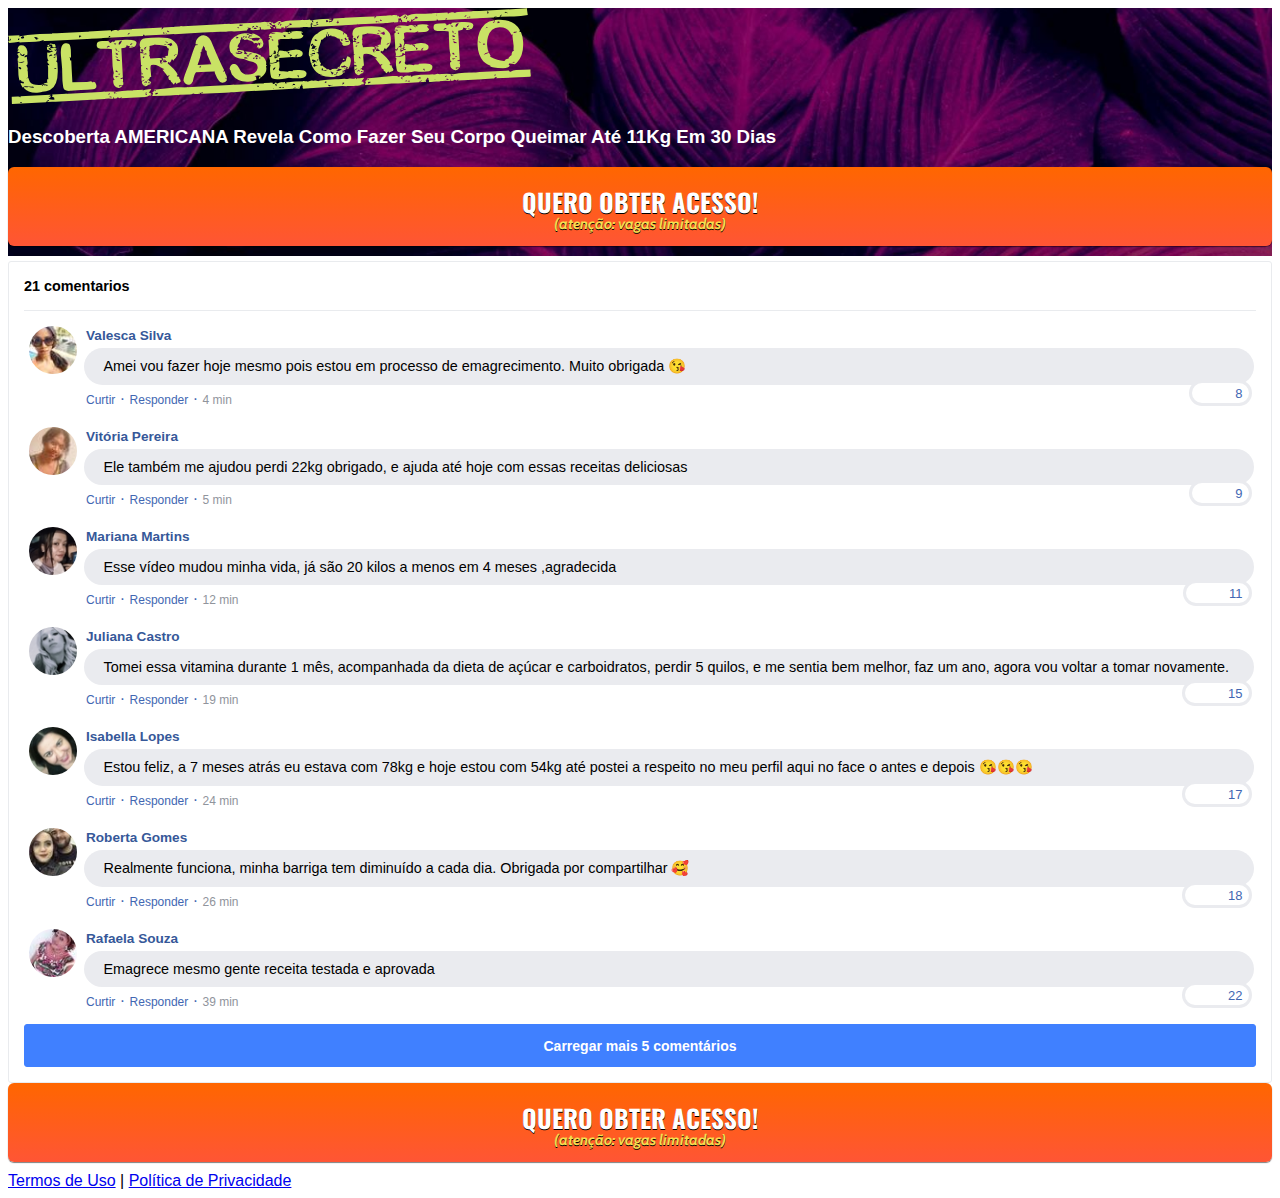
==== commit 8ff5a08f: "Update index.html" ====
--- a/index.html
+++ b/index.html
@@ -1,3 +1,4 @@
+
 <!DOCTYPE html>
 <html lang="pt-br">
 <head>
@@ -8,21 +9,18 @@
 <link rel="preconnect" href="https://fonts.gstatic.com" crossorigin>
 <link href="https://fonts.googleapis.com/css2?family=Cabin:ital,wght@0,400;0,500;0,600;0,700;1,400;1,500;1,600;1,700&family=Dosis:wght@200;300;400;500;600;700;800&family=Oswald:wght@200;300;400;500;600;700&family=Signika:wght@300;400;500;600;700&display=swap" rel="stylesheet">
 <link rel="stylesheet" href="./assets/css/com.css">
-
-<title>Protocolo Zero Barriga</title>
+<title>Protocolo Seca Gordura</title>
 <style type="text/css">
-      body {
+      header {
         color: white;
         background-image: url("assets/img/bg.jpg");
         background-color: rgba(0, 0, 0, 0.6);
         background-position: center;
         background-size: cover;
         background-attachment: fixed;
-        background-blend-mode: darken;
+        background-blend-mode: white;
       }
     </style>
-
-<!-- Meta Pixel Code -->
 <script>
   !function(f,b,e,v,n,t,s)
   {if(f.fbq)return;n=f.fbq=function(){n.callMethod?
@@ -38,36 +36,383 @@
 <noscript><img height="1" width="1" style="display:none"
   src="https://www.facebook.com/tr?id=521225612749025&ev=PageView&noscript=1"
     /></noscript>
-<!-- End Meta Pixel Code -->
-
-
 </head>
 <body>
 <header class="py-4">
 <div class="container">
 <div class="row justify-content-center">
 <div class="col-lg-8 text-center">
-
-<img class="img-fluid" src="./assets/img/rotinaexclusiva.svg">
-
-<h3 class="my-4"><b>Descoberta Americana Que Aumenta a Queima Diária</b></h3>
-
+<img class="img-fluid" src="./assets/img/ultrasecreto.svg">
+<h3 class="my-4"><b>Descoberta AMERICANA Revela Como Fazer Seu Corpo Queimar Até 11Kg Em 30 Dias</b></h3>
+      
 <script type="text/javascript" id="scr_624870a234cf0a0009044578">var s=document.createElement("script");s.src="https://cdn.converteai.net/01e4d01c-e502-43f8-b5be-de8c8a7e7399/players/624870a234cf0a0009044578/player.js",s.async=!0,document.head.appendChild(s);</script>
-
+      
 <div id="cta1" class="mt-4 d-none">
 <a href="https://pay.kiwify.com.br/FbEu6YX" class="a-btn" style="text-decoration: none;">
 <span class="span-btn">QUERO OBTER ACESSO!</span>
-<span class="span-btn2">(ATENÇÃO: VAGAS LIMITADAS)</span>
+<span class="span-btn2">(atenção: vagas limitadas)</span>
 </a>
 </div>
-
-<div class="text-white mt-4"><a href="termos.html" class="text-white">Termos de Uso</a> | <a href="privacidade.html" class="text-white">Política de Privacidade</a></div>
 </div>
 </div>
 </div>
 </header>
+<section class="comments py-4">
+<div class="container">
+<div class="row justify-content-center">
+<div class="col-lg-8">
+<div class="fb-comments" style="margin-top: 5px;">
+<div class="fb-comments-header">
+<span>21 comentarios</span>
+</div>
+<div class="fb-comments-wrapper" id="2">
+<table class="fb-comments-comment">
+<tbody>
+<tr>
+<td rowspan="3" class="fb-comments-comment-img"><img src="./assets/img/comentarios/m2.jpeg"></td>
+<td>
+<font class="fb-comments-comment-name">
+<name>Valesca Silva</name>
+</font>
+</td>
+</tr>
+<tr>
+<td class="fb-comments-comment-text">Amei vou fazer hoje mesmo pois estou em processo de emagrecimento. Muito obrigada 😘</td>
+</tr>
+<tr>
+<td class="fb-comments-comment-actions">
+<like>Curtir</like>
+·
+<reply>Responder</reply>
+·
+<likes>8</likes>
+<date>4 min</date>
+</td>
+</tr>
+</tbody>
+</table>
+</div>
+<div class="fb-comments-wrapper" id="3">
+<table class="fb-comments-comment">
+<tbody>
+<tr>
+<td rowspan="3" class="fb-comments-comment-img"><img src="./assets/img/comentarios/m3.jpeg"></td>
+<td>
+<font class="fb-comments-comment-name">
+<name>Vitória Pereira</name>
+</font>
+</td>
+</tr>
+<tr>
+<td class="fb-comments-comment-text">Ele também me ajudou perdi 22kg obrigado, e ajuda até hoje com essas receitas deliciosas</td>
+</tr>
+<tr>
+<td class="fb-comments-comment-actions">
+<like>Curtir</like>
+·
+<reply>Responder</reply>
+·
+<likes>9</likes>
+<date>5 min</date>
+</td>
+</tr>
+</tbody>
+</table>
+</div>
+<div class="fb-comments-wrapper" id="4">
+<table class="fb-comments-comment">
+<tbody>
+<tr>
+<td rowspan="3" class="fb-comments-comment-img"><img src="./assets/img/comentarios/m4.jpeg"></td>
+<td>
+<font class="fb-comments-comment-name">
+<name>Mariana Martins</name>
+</font>
+</td>
+</tr>
+<tr>
+<td class="fb-comments-comment-text">Esse vídeo mudou minha vida, já são 20 kilos a menos em 4 meses ,agradecida</td>
+</tr>
+<tr>
+<td class="fb-comments-comment-actions">
+<like>Curtir</like>
+·
+<reply>Responder</reply>
+·
+<likes>11</likes>
+<date>12 min</date>
+</td>
+</tr>
+</tbody>
+</table>
+</div>
+<div class="fb-comments-wrapper" id="5">
+<table class="fb-comments-comment">
+<tbody>
+<tr>
+<td rowspan="3" class="fb-comments-comment-img"><img src="./assets/img/comentarios/m5.jpeg"></td>
+<td>
+<font class="fb-comments-comment-name">
+<name>Juliana Castro</name>
+</font>
+</td>
+</tr>
+<tr>
+<td class="fb-comments-comment-text">Tomei essa vitamina durante 1 mês, acompanhada da dieta de açúcar e carboidratos, perdir 5 quilos, e me sentia bem melhor, faz um ano, agora vou voltar a tomar novamente.</td>
+</tr>
+<tr>
+<td class="fb-comments-comment-actions">
+<like>Curtir</like>
+·
+<reply>Responder</reply>
+·
+<likes>15</likes>
+<date>19 min</date>
+</td>
+</tr>
+</tbody>
+</table>
+</div>
+<div class="fb-comments-wrapper" id="6">
+<table class="fb-comments-comment">
+<tbody>
+<tr>
+<td rowspan="3" class="fb-comments-comment-img"><img src="./assets/img/comentarios/m6.jpeg"></td>
+<td>
+<font class="fb-comments-comment-name">
+<name>Isabella Lopes</name>
+</font>
+</td>
+</tr>
+<tr>
+<td class="fb-comments-comment-text">Estou feliz, a 7 meses atrás eu estava com 78kg e hoje estou com 54kg até postei a respeito no meu perfil aqui no face o antes e depois 😘😘😘</td>
+</tr>
+<tr>
+<td class="fb-comments-comment-actions">
+<like>Curtir</like>
+·
+<reply>Responder</reply>
+·
+<likes>17</likes>
+<date>24 min</date>
+</td>
+</tr>
+</tbody>
+</table>
+</div>
+<div class="fb-comments-wrapper" id="7">
+<table class="fb-comments-comment">
+<tbody>
+<tr>
+<td rowspan="3" class="fb-comments-comment-img"><img src="./assets/img/comentarios/m7.jpeg"></td>
+<td>
+<font class="fb-comments-comment-name">
+<name>Roberta Gomes</name>
+</font>
+</td>
+</tr>
+<tr>
+<td class="fb-comments-comment-text">Realmente funciona, minha barriga tem diminuído a cada dia. Obrigada por compartilhar 🥰</td>
+</tr>
+<tr>
+<td class="fb-comments-comment-actions">
+<like>Curtir</like>
+·
+<reply>Responder</reply>
+·
+<likes>18</likes>
+<date>26 min</date>
+</td>
+</tr>
+</tbody>
+</table>
+</div>
+<div class="fb-comments-wrapper" id="9">
+<table class="fb-comments-comment">
+<tbody>
+<tr>
+<td rowspan="3" class="fb-comments-comment-img"><img src="./assets/img/comentarios/m11.jpeg">
+</td>
+<td>
+<font class="fb-comments-comment-name">
+<name>Rafaela Souza</name>
+</font>
+</td>
+</tr>
+<tr>
+<td class="fb-comments-comment-text">Emagrece mesmo gente receita testada e aprovada</td>
+</tr>
+<tr>
+<td class="fb-comments-comment-actions">
+<like>Curtir</like>
+·
+<reply>Responder</reply>
+·
+<likes>22</likes>
+<date>39 min</date>
+</td>
+</tr>
+</tbody>
+</table>
+</div>
+<button class="fb-comments-loadmore" onclick="javascript:loadMore();">Carregar mais 5 comentários</button>
+<div style="display:none" id="more">
+<div class="fb-comments-wrapper">
+<table class="fb-comments-comment" id="10">
+<tbody>
+<tr>
+<td rowspan="3" class="fb-comments-comment-img"><img src="./assets/img/comentarios/m12.jpeg">
+</td>
+<td>
+<font class="fb-comments-comment-name">
+<name>Ana Sofia</name>
+</font>
+</td>
+</tr>
+<tr>
+<td class="fb-comments-comment-text">Maravilhosa melhor de todas fez 7dias tomando e 7 klos já conseguir eliminar tô muito feliz obrigado 😍😍😍</td>
+</tr>
+<tr>
+<td class="fb-comments-comment-actions">
+<like>Curtir</like>
+·
+<reply>Responder</reply>
+·
+<likes>41</likes>
+<date>1 h</date>
+</td>
+</tr>
+</tbody>
+</table>
+</div>
+<div class="fb-comments-wrapper" id="11">
+<table class="fb-comments-comment">
+<tbody>
+<tr>
+<td rowspan="3" class="fb-comments-comment-img"><img src="./assets/img/comentarios/m15.jpeg">
+</td>
+<td>
+<font class="fb-comments-comment-name">
+<name>Laura Flores</name>
+</font>
+</td>
+</tr>
+<tr>
+<td class="fb-comments-comment-text">Eu já estou tomando, já eliminei 7 kls, já fez muita diferença, minhas roupas estavam todas apertadas, ágora já estão largas, estou num pós operatório de coluna por isso engordei muito 15 Kg, estava sentindo muita dor agora amenizou muito depois que emagreci já consigo andar mais q antes 🙏🙏🙏🙏🙏🙏</td>
+</tr>
+<tr>
+<td class="fb-comments-comment-actions">
+<like>Curtir</like>
+·
+<reply>Responder</reply>
+·
+<likes>40</likes>
+<date>1 h</date>
+</td>
+</tr>
+</tbody>
+</table>
+</div>
+<div class="fb-comments-wrapper" id="12">
+<table class="fb-comments-comment">
+<tbody>
+<tr>
+<td rowspan="3" class="fb-comments-comment-img"><img src="./assets/img/comentarios/m16.jpeg">
+</td>
+<td>
+<font class="fb-comments-comment-name">
+<name>Daniela Costa</name>
+</font>
+</td>
+</tr>
+<tr>
+<td class="fb-comments-comment-text">Muito Obrigada tem me ajudado e muito,Adorei ...Durmo super bem e vendo resultado ..🌹🥰🙋</td>
+</tr>
+<tr>
+<td class="fb-comments-comment-actions">
+<like>Curtir</like>
+·
+<reply>Responder</reply>
+·
+<likes>47</likes>
+<date>1 h</date>
+</td>
+</tr>
+</tbody>
+</table>
+</div>
+<div class="fb-comments-wrapper" id="13">
+<table class="fb-comments-comment">
+<tbody>
+<tr>
+<td rowspan="3" class="fb-comments-comment-img"><img src="./assets/img/comentarios/m17.jpeg"></td>
+<td>
+<font class="fb-comments-comment-name">
+<name>Juliana Dias</name>
+</font>
+</td>
+</tr>
+<tr>
+<td class="fb-comments-comment-text">Em duas semanas comecei a ver resultados, muito bom</td>
+</tr>
+<tr>
+<td class="fb-comments-comment-actions">
+<like>Curtir</like>
+·
+<reply>Responder</reply>
+·
+<likes>50</likes>
+<date>1 h</date>
+</td>
+</tr>
+</tbody>
+</table>
+</div>
+<div class="fb-comments-wrapper">
+<table class="fb-comments-comment" id="14">
+<tbody>
+<tr>
+<td rowspan="3" class="fb-comments-comment-img"><img src="./assets/img/comentarios/m18.jpeg">
+</td>
+<td>
+<font class="fb-comments-comment-name">
+<name>Isabelle Correia</name>
+</font>
+</td>
+</tr>
+<tr>
+<td class="fb-comments-comment-text">Meu irmão perdeu 6 kl em 15 dias... vou começar hj rsrs</td>
+</tr>
+<tr>
+<td class="fb-comments-comment-actions">
+<like>Curtir</like>
+·
+<reply>Responder</reply>
+·
+<likes>66</likes>
+<date>1 h</date>
+</td>
+</tr>
+</tbody>
+</table>
+</div>
+</div>
+</div>
+<div id="cta2" class="mt-4 d-none">
+<a href="https://pay.kiwify.com.br/FbEu6YX" class="a-btn" style="text-decoration: none;">
+<span class="span-btn">QUERO OBTER ACESSO!</span>
+<span class="span-btn2">(atenção: vagas limitadas)</span>
+</a>
+</div>
+</div>
+</div>
+</div>
+</section>
+<footer class="bg-dark py-3 text-center">
+<div class="text-white"><a href="termos.html" class="text-white">Termos de Uso</a> | <a href="privacidade.html" class="text-white">Política de Privacidade</a></div>
+</footer>
 <script type="text/javascript">
-      setTimeout(() => {document.getElementById("cta1").classList.remove("d-none")}, 1380000); // temporização da Call to Action (em milissegundos)
+      setTimeout(() => {document.getElementById("cta1").classList.remove("d-none"); document.getElementById("cta2").classList.remove("d-none")}, 1520000); // temporização da Call to Action (em milissegundos)
     </script>
 <script src="https://code.jquery.com/jquery-3.3.1.slim.min.js" integrity="sha384-q8i/X+965DzO0rT7abK41JStQIAqVgRVzpbzo5smXKp4YfRvH+8abtTE1Pi6jizo" crossorigin="anonymous"></script>
 <script src="https://cdnjs.cloudflare.com/ajax/libs/popper.js/1.14.3/umd/popper.min.js" integrity="sha384-ZMP7rVo3mIykV+2+9J3UJ46jBk0WLaUAdn689aCwoqbBJiSnjAK/l8WvCWPIPm49" crossorigin="anonymous"></script>
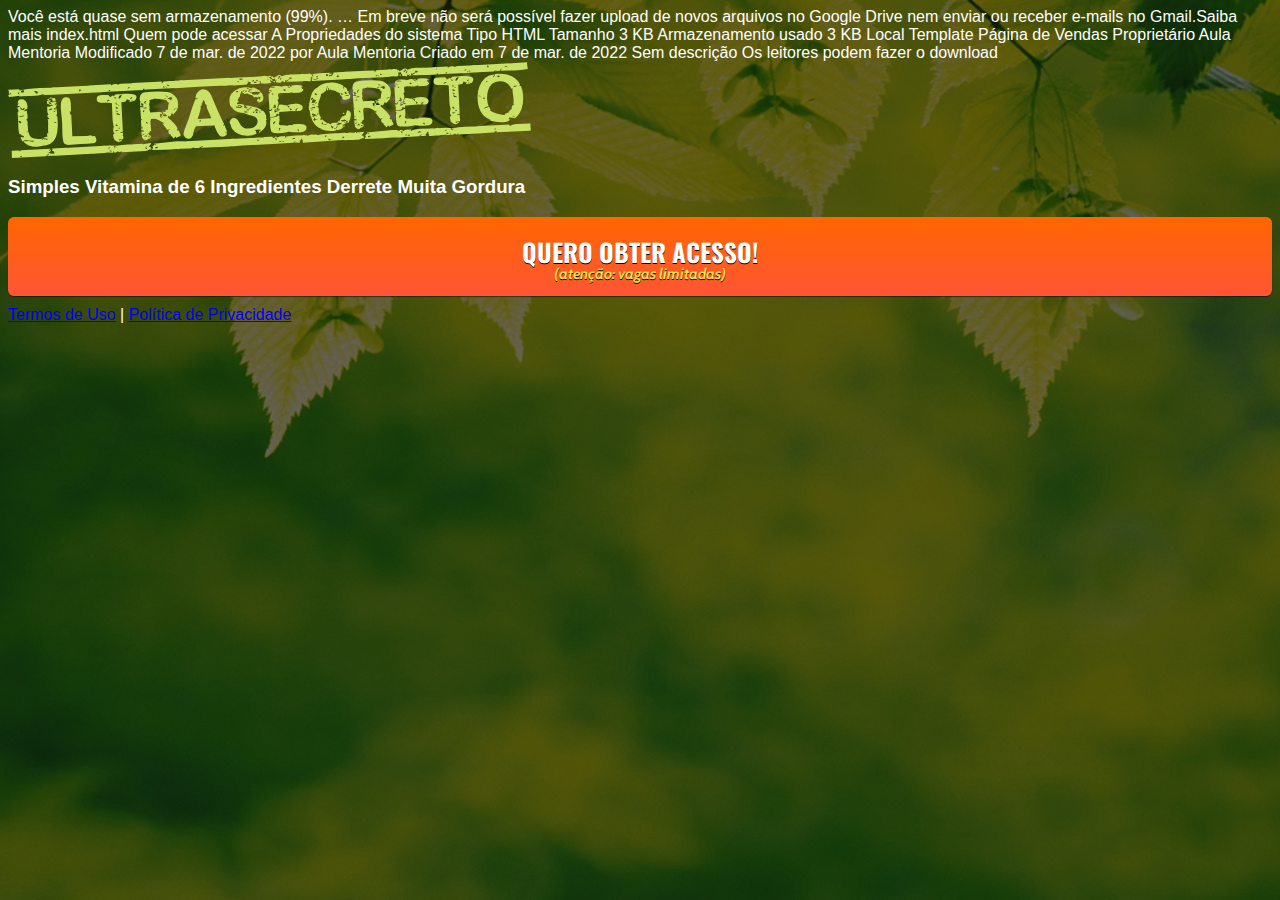
==== commit 44ed37e5: "Update index.html" ====
--- a/index.html
+++ b/index.html
@@ -1,422 +1,91 @@
-
+Você está quase sem armazenamento (99%). … Em breve não será possível fazer upload de novos arquivos no Google Drive nem enviar ou receber e-mails no Gmail.Saiba mais
+index.html
+Quem pode acessar
+A
+Propriedades do sistema
+Tipo
+HTML
+Tamanho
+3 KB
+Armazenamento usado
+3 KB
+Local
+Template Página de Vendas
+Proprietário
+Aula Mentoria
+Modificado
+7 de mar. de 2022 por Aula Mentoria
+Criado em
+7 de mar. de 2022
+Sem descrição
+Os leitores podem fazer o download
 <!DOCTYPE html>
 <html lang="pt-br">
-<head>
-<meta charset="utf-8">
-<meta name="viewport" content="width=device-width, initial-scale=1, shrink-to-fit=no">
-<link rel="stylesheet" href="https://stackpath.bootstrapcdn.com/bootstrap/4.1.3/css/bootstrap.min.css" integrity="sha384-MCw98/SFnGE8fJT3GXwEOngsV7Zt27NXFoaoApmYm81iuXoPkFOJwJ8ERdknLPMO" crossorigin="anonymous">
-<link rel="preconnect" href="https://fonts.googleapis.com">
-<link rel="preconnect" href="https://fonts.gstatic.com" crossorigin>
-<link href="https://fonts.googleapis.com/css2?family=Cabin:ital,wght@0,400;0,500;0,600;0,700;1,400;1,500;1,600;1,700&family=Dosis:wght@200;300;400;500;600;700;800&family=Oswald:wght@200;300;400;500;600;700&family=Signika:wght@300;400;500;600;700&display=swap" rel="stylesheet">
-<link rel="stylesheet" href="./assets/css/com.css">
-<title>Protocolo Seca Gordura</title>
-<style type="text/css">
-      header {
+  <head>
+    <meta charset="utf-8">
+    <meta name="viewport" content="width=device-width, initial-scale=1, shrink-to-fit=no">
+
+    <link rel="stylesheet" href="https://stackpath.bootstrapcdn.com/bootstrap/4.1.3/css/bootstrap.min.css" integrity="sha384-MCw98/SFnGE8fJT3GXwEOngsV7Zt27NXFoaoApmYm81iuXoPkFOJwJ8ERdknLPMO" crossorigin="anonymous">
+
+    <link rel="preconnect" href="https://fonts.googleapis.com">
+    <link rel="preconnect" href="https://fonts.gstatic.com" crossorigin>
+    <link href="https://fonts.googleapis.com/css2?family=Cabin:ital,wght@0,400;0,500;0,600;0,700;1,400;1,500;1,600;1,700&family=Dosis:wght@200;300;400;500;600;700;800&family=Oswald:wght@200;300;400;500;600;700&family=Signika:wght@300;400;500;600;700&display=swap" rel="stylesheet">
+
+    <link rel="stylesheet" href="./assets/css/com.css">
+
+    <!-- Título da Página -->
+    <title>Protocolo Zero Barriga</title>
+    
+    <style type="text/css">
+      body {
         color: white;
-        background-image: url("assets/img/bg.jpg");
+        background-image: url("assets/img/bg.jpeg");
         background-color: rgba(0, 0, 0, 0.6);
         background-position: center;
         background-size: cover;
         background-attachment: fixed;
-        background-blend-mode: white;
+        background-blend-mode: darken;
       }
     </style>
-<script>
-  !function(f,b,e,v,n,t,s)
-  {if(f.fbq)return;n=f.fbq=function(){n.callMethod?
-  n.callMethod.apply(n,arguments):n.queue.push(arguments)};
-  if(!f._fbq)f._fbq=n;n.push=n;n.loaded=!0;n.version='2.0';
-  n.queue=[];t=b.createElement(e);t.async=!0;
-  t.src=v;s=b.getElementsByTagName(e)[0];
-  s.parentNode.insertBefore(t,s)}(window, document,'script',
-  'https://connect.facebook.net/en_US/fbevents.js');
-  fbq('init', '521225612749025');
-  fbq('track', 'PageView');
-</script>
-<noscript><img height="1" width="1" style="display:none"
-  src="https://www.facebook.com/tr?id=521225612749025&ev=PageView&noscript=1"
-    /></noscript>
-</head>
-<body>
-<header class="py-4">
-<div class="container">
-<div class="row justify-content-center">
-<div class="col-lg-8 text-center">
-<img class="img-fluid" src="./assets/img/ultrasecreto.svg">
-<h3 class="my-4"><b>Descoberta AMERICANA Revela Como Fazer Seu Corpo Queimar Até 11Kg Em 30 Dias</b></h3>
-      
-<script type="text/javascript" id="scr_624870a234cf0a0009044578">var s=document.createElement("script");s.src="https://cdn.converteai.net/01e4d01c-e502-43f8-b5be-de8c8a7e7399/players/624870a234cf0a0009044578/player.js",s.async=!0,document.head.appendChild(s);</script>
-      
-<div id="cta1" class="mt-4 d-none">
-<a href="https://pay.kiwify.com.br/FbEu6YX" class="a-btn" style="text-decoration: none;">
-<span class="span-btn">QUERO OBTER ACESSO!</span>
-<span class="span-btn2">(atenção: vagas limitadas)</span>
-</a>
-</div>
-</div>
-</div>
-</div>
-</header>
-<section class="comments py-4">
-<div class="container">
-<div class="row justify-content-center">
-<div class="col-lg-8">
-<div class="fb-comments" style="margin-top: 5px;">
-<div class="fb-comments-header">
-<span>21 comentarios</span>
-</div>
-<div class="fb-comments-wrapper" id="2">
-<table class="fb-comments-comment">
-<tbody>
-<tr>
-<td rowspan="3" class="fb-comments-comment-img"><img src="./assets/img/comentarios/m2.jpeg"></td>
-<td>
-<font class="fb-comments-comment-name">
-<name>Valesca Silva</name>
-</font>
-</td>
-</tr>
-<tr>
-<td class="fb-comments-comment-text">Amei vou fazer hoje mesmo pois estou em processo de emagrecimento. Muito obrigada 😘</td>
-</tr>
-<tr>
-<td class="fb-comments-comment-actions">
-<like>Curtir</like>
-·
-<reply>Responder</reply>
-·
-<likes>8</likes>
-<date>4 min</date>
-</td>
-</tr>
-</tbody>
-</table>
-</div>
-<div class="fb-comments-wrapper" id="3">
-<table class="fb-comments-comment">
-<tbody>
-<tr>
-<td rowspan="3" class="fb-comments-comment-img"><img src="./assets/img/comentarios/m3.jpeg"></td>
-<td>
-<font class="fb-comments-comment-name">
-<name>Vitória Pereira</name>
-</font>
-</td>
-</tr>
-<tr>
-<td class="fb-comments-comment-text">Ele também me ajudou perdi 22kg obrigado, e ajuda até hoje com essas receitas deliciosas</td>
-</tr>
-<tr>
-<td class="fb-comments-comment-actions">
-<like>Curtir</like>
-·
-<reply>Responder</reply>
-·
-<likes>9</likes>
-<date>5 min</date>
-</td>
-</tr>
-</tbody>
-</table>
-</div>
-<div class="fb-comments-wrapper" id="4">
-<table class="fb-comments-comment">
-<tbody>
-<tr>
-<td rowspan="3" class="fb-comments-comment-img"><img src="./assets/img/comentarios/m4.jpeg"></td>
-<td>
-<font class="fb-comments-comment-name">
-<name>Mariana Martins</name>
-</font>
-</td>
-</tr>
-<tr>
-<td class="fb-comments-comment-text">Esse vídeo mudou minha vida, já são 20 kilos a menos em 4 meses ,agradecida</td>
-</tr>
-<tr>
-<td class="fb-comments-comment-actions">
-<like>Curtir</like>
-·
-<reply>Responder</reply>
-·
-<likes>11</likes>
-<date>12 min</date>
-</td>
-</tr>
-</tbody>
-</table>
-</div>
-<div class="fb-comments-wrapper" id="5">
-<table class="fb-comments-comment">
-<tbody>
-<tr>
-<td rowspan="3" class="fb-comments-comment-img"><img src="./assets/img/comentarios/m5.jpeg"></td>
-<td>
-<font class="fb-comments-comment-name">
-<name>Juliana Castro</name>
-</font>
-</td>
-</tr>
-<tr>
-<td class="fb-comments-comment-text">Tomei essa vitamina durante 1 mês, acompanhada da dieta de açúcar e carboidratos, perdir 5 quilos, e me sentia bem melhor, faz um ano, agora vou voltar a tomar novamente.</td>
-</tr>
-<tr>
-<td class="fb-comments-comment-actions">
-<like>Curtir</like>
-·
-<reply>Responder</reply>
-·
-<likes>15</likes>
-<date>19 min</date>
-</td>
-</tr>
-</tbody>
-</table>
-</div>
-<div class="fb-comments-wrapper" id="6">
-<table class="fb-comments-comment">
-<tbody>
-<tr>
-<td rowspan="3" class="fb-comments-comment-img"><img src="./assets/img/comentarios/m6.jpeg"></td>
-<td>
-<font class="fb-comments-comment-name">
-<name>Isabella Lopes</name>
-</font>
-</td>
-</tr>
-<tr>
-<td class="fb-comments-comment-text">Estou feliz, a 7 meses atrás eu estava com 78kg e hoje estou com 54kg até postei a respeito no meu perfil aqui no face o antes e depois 😘😘😘</td>
-</tr>
-<tr>
-<td class="fb-comments-comment-actions">
-<like>Curtir</like>
-·
-<reply>Responder</reply>
-·
-<likes>17</likes>
-<date>24 min</date>
-</td>
-</tr>
-</tbody>
-</table>
-</div>
-<div class="fb-comments-wrapper" id="7">
-<table class="fb-comments-comment">
-<tbody>
-<tr>
-<td rowspan="3" class="fb-comments-comment-img"><img src="./assets/img/comentarios/m7.jpeg"></td>
-<td>
-<font class="fb-comments-comment-name">
-<name>Roberta Gomes</name>
-</font>
-</td>
-</tr>
-<tr>
-<td class="fb-comments-comment-text">Realmente funciona, minha barriga tem diminuído a cada dia. Obrigada por compartilhar 🥰</td>
-</tr>
-<tr>
-<td class="fb-comments-comment-actions">
-<like>Curtir</like>
-·
-<reply>Responder</reply>
-·
-<likes>18</likes>
-<date>26 min</date>
-</td>
-</tr>
-</tbody>
-</table>
-</div>
-<div class="fb-comments-wrapper" id="9">
-<table class="fb-comments-comment">
-<tbody>
-<tr>
-<td rowspan="3" class="fb-comments-comment-img"><img src="./assets/img/comentarios/m11.jpeg">
-</td>
-<td>
-<font class="fb-comments-comment-name">
-<name>Rafaela Souza</name>
-</font>
-</td>
-</tr>
-<tr>
-<td class="fb-comments-comment-text">Emagrece mesmo gente receita testada e aprovada</td>
-</tr>
-<tr>
-<td class="fb-comments-comment-actions">
-<like>Curtir</like>
-·
-<reply>Responder</reply>
-·
-<likes>22</likes>
-<date>39 min</date>
-</td>
-</tr>
-</tbody>
-</table>
-</div>
-<button class="fb-comments-loadmore" onclick="javascript:loadMore();">Carregar mais 5 comentários</button>
-<div style="display:none" id="more">
-<div class="fb-comments-wrapper">
-<table class="fb-comments-comment" id="10">
-<tbody>
-<tr>
-<td rowspan="3" class="fb-comments-comment-img"><img src="./assets/img/comentarios/m12.jpeg">
-</td>
-<td>
-<font class="fb-comments-comment-name">
-<name>Ana Sofia</name>
-</font>
-</td>
-</tr>
-<tr>
-<td class="fb-comments-comment-text">Maravilhosa melhor de todas fez 7dias tomando e 7 klos já conseguir eliminar tô muito feliz obrigado 😍😍😍</td>
-</tr>
-<tr>
-<td class="fb-comments-comment-actions">
-<like>Curtir</like>
-·
-<reply>Responder</reply>
-·
-<likes>41</likes>
-<date>1 h</date>
-</td>
-</tr>
-</tbody>
-</table>
-</div>
-<div class="fb-comments-wrapper" id="11">
-<table class="fb-comments-comment">
-<tbody>
-<tr>
-<td rowspan="3" class="fb-comments-comment-img"><img src="./assets/img/comentarios/m15.jpeg">
-</td>
-<td>
-<font class="fb-comments-comment-name">
-<name>Laura Flores</name>
-</font>
-</td>
-</tr>
-<tr>
-<td class="fb-comments-comment-text">Eu já estou tomando, já eliminei 7 kls, já fez muita diferença, minhas roupas estavam todas apertadas, ágora já estão largas, estou num pós operatório de coluna por isso engordei muito 15 Kg, estava sentindo muita dor agora amenizou muito depois que emagreci já consigo andar mais q antes 🙏🙏🙏🙏🙏🙏</td>
-</tr>
-<tr>
-<td class="fb-comments-comment-actions">
-<like>Curtir</like>
-·
-<reply>Responder</reply>
-·
-<likes>40</likes>
-<date>1 h</date>
-</td>
-</tr>
-</tbody>
-</table>
-</div>
-<div class="fb-comments-wrapper" id="12">
-<table class="fb-comments-comment">
-<tbody>
-<tr>
-<td rowspan="3" class="fb-comments-comment-img"><img src="./assets/img/comentarios/m16.jpeg">
-</td>
-<td>
-<font class="fb-comments-comment-name">
-<name>Daniela Costa</name>
-</font>
-</td>
-</tr>
-<tr>
-<td class="fb-comments-comment-text">Muito Obrigada tem me ajudado e muito,Adorei ...Durmo super bem e vendo resultado ..🌹🥰🙋</td>
-</tr>
-<tr>
-<td class="fb-comments-comment-actions">
-<like>Curtir</like>
-·
-<reply>Responder</reply>
-·
-<likes>47</likes>
-<date>1 h</date>
-</td>
-</tr>
-</tbody>
-</table>
-</div>
-<div class="fb-comments-wrapper" id="13">
-<table class="fb-comments-comment">
-<tbody>
-<tr>
-<td rowspan="3" class="fb-comments-comment-img"><img src="./assets/img/comentarios/m17.jpeg"></td>
-<td>
-<font class="fb-comments-comment-name">
-<name>Juliana Dias</name>
-</font>
-</td>
-</tr>
-<tr>
-<td class="fb-comments-comment-text">Em duas semanas comecei a ver resultados, muito bom</td>
-</tr>
-<tr>
-<td class="fb-comments-comment-actions">
-<like>Curtir</like>
-·
-<reply>Responder</reply>
-·
-<likes>50</likes>
-<date>1 h</date>
-</td>
-</tr>
-</tbody>
-</table>
-</div>
-<div class="fb-comments-wrapper">
-<table class="fb-comments-comment" id="14">
-<tbody>
-<tr>
-<td rowspan="3" class="fb-comments-comment-img"><img src="./assets/img/comentarios/m18.jpeg">
-</td>
-<td>
-<font class="fb-comments-comment-name">
-<name>Isabelle Correia</name>
-</font>
-</td>
-</tr>
-<tr>
-<td class="fb-comments-comment-text">Meu irmão perdeu 6 kl em 15 dias... vou começar hj rsrs</td>
-</tr>
-<tr>
-<td class="fb-comments-comment-actions">
-<like>Curtir</like>
-·
-<reply>Responder</reply>
-·
-<likes>66</likes>
-<date>1 h</date>
-</td>
-</tr>
-</tbody>
-</table>
-</div>
-</div>
-</div>
-<div id="cta2" class="mt-4 d-none">
-<a href="https://pay.kiwify.com.br/FbEu6YX" class="a-btn" style="text-decoration: none;">
-<span class="span-btn">QUERO OBTER ACESSO!</span>
-<span class="span-btn2">(atenção: vagas limitadas)</span>
-</a>
-</div>
-</div>
-</div>
-</div>
-</section>
-<footer class="bg-dark py-3 text-center">
-<div class="text-white"><a href="termos.html" class="text-white">Termos de Uso</a> | <a href="privacidade.html" class="text-white">Política de Privacidade</a></div>
-</footer>
-<script type="text/javascript">
-      setTimeout(() => {document.getElementById("cta1").classList.remove("d-none"); document.getElementById("cta2").classList.remove("d-none")}, 1520000); // temporização da Call to Action (em milissegundos)
+
+  </head>
+  <body>
+    
+    <header class="py-4">
+      <div class="container">
+        <div class="row justify-content-center">
+          <div class="col-lg-8 text-center">
+            <!-- Imagem Ultrasecreto -->
+            <img class="img-fluid" src="./assets/img/ultrasecreto.svg">
+
+            <!-- Headline -->
+            <h3 class="my-4"><b>Simples Vitamina de 6 Ingredientes Derrete Muita Gordura</b></h3>
+
+            <!-- VSL -->
+            <script type="text/javascript" id="scr_6226ac18aa8f7e000965d88e">var s=document.createElement("script");s.src="https://cdn.converteai.net/8b03b5e9-1e95-4b45-9063-037ac9b350ab/players/6226ac18aa8f7e000965d88e/player.js",s.async=!0,document.head.appendChild(s);</script>
+
+            <!-- Botão -->
+            <div id="cta1" class="mt-4 d-none">
+              <a href="https://pay.kiwify.com.br/8yj82EU" class="a-btn" style="text-decoration: none;">
+                <span class="span-btn">QUERO OBTER ACESSO!</span>
+                <span class="span-btn2">(atenção: vagas limitadas)</span>
+              </a>
+            </div>
+
+            <!-- Termos de Uso e Política de Privacidade -->
+            <div class="text-white mt-4"><a href="termos.html" class="text-white">Termos de Uso</a> | <a href="privacidade.html" class="text-white">Política de Privacidade</a></div>
+          </div>
+        </div>
+      </div>
+    </header>
+
+    <script type="text/javascript">
+      setTimeout(() => {document.getElementById("cta1").classList.remove("d-none")}, 1637000); // temporização da Call to Action (em milissegundos)
     </script>
-<script src="https://code.jquery.com/jquery-3.3.1.slim.min.js" integrity="sha384-q8i/X+965DzO0rT7abK41JStQIAqVgRVzpbzo5smXKp4YfRvH+8abtTE1Pi6jizo" crossorigin="anonymous"></script>
-<script src="https://cdnjs.cloudflare.com/ajax/libs/popper.js/1.14.3/umd/popper.min.js" integrity="sha384-ZMP7rVo3mIykV+2+9J3UJ46jBk0WLaUAdn689aCwoqbBJiSnjAK/l8WvCWPIPm49" crossorigin="anonymous"></script>
-<script src="https://stackpath.bootstrapcdn.com/bootstrap/4.1.3/js/bootstrap.min.js" integrity="sha384-ChfqqxuZUCnJSK3+MXmPNIyE6ZbWh2IMqE241rYiqJxyMiZ6OW/JmZQ5stwEULTy" crossorigin="anonymous"></script>
-<script src="./assets/js/com.js"></script>
-</body>
+
+    <script src="https://code.jquery.com/jquery-3.3.1.slim.min.js" integrity="sha384-q8i/X+965DzO0rT7abK41JStQIAqVgRVzpbzo5smXKp4YfRvH+8abtTE1Pi6jizo" crossorigin="anonymous"></script>
+    <script src="https://cdnjs.cloudflare.com/ajax/libs/popper.js/1.14.3/umd/popper.min.js" integrity="sha384-ZMP7rVo3mIykV+2+9J3UJ46jBk0WLaUAdn689aCwoqbBJiSnjAK/l8WvCWPIPm49" crossorigin="anonymous"></script>
+    <script src="https://stackpath.bootstrapcdn.com/bootstrap/4.1.3/js/bootstrap.min.js" integrity="sha384-ChfqqxuZUCnJSK3+MXmPNIyE6ZbWh2IMqE241rYiqJxyMiZ6OW/JmZQ5stwEULTy" crossorigin="anonymous"></script>
+    <script src="./assets/js/com.js"></script>
+  </body>
 </html>
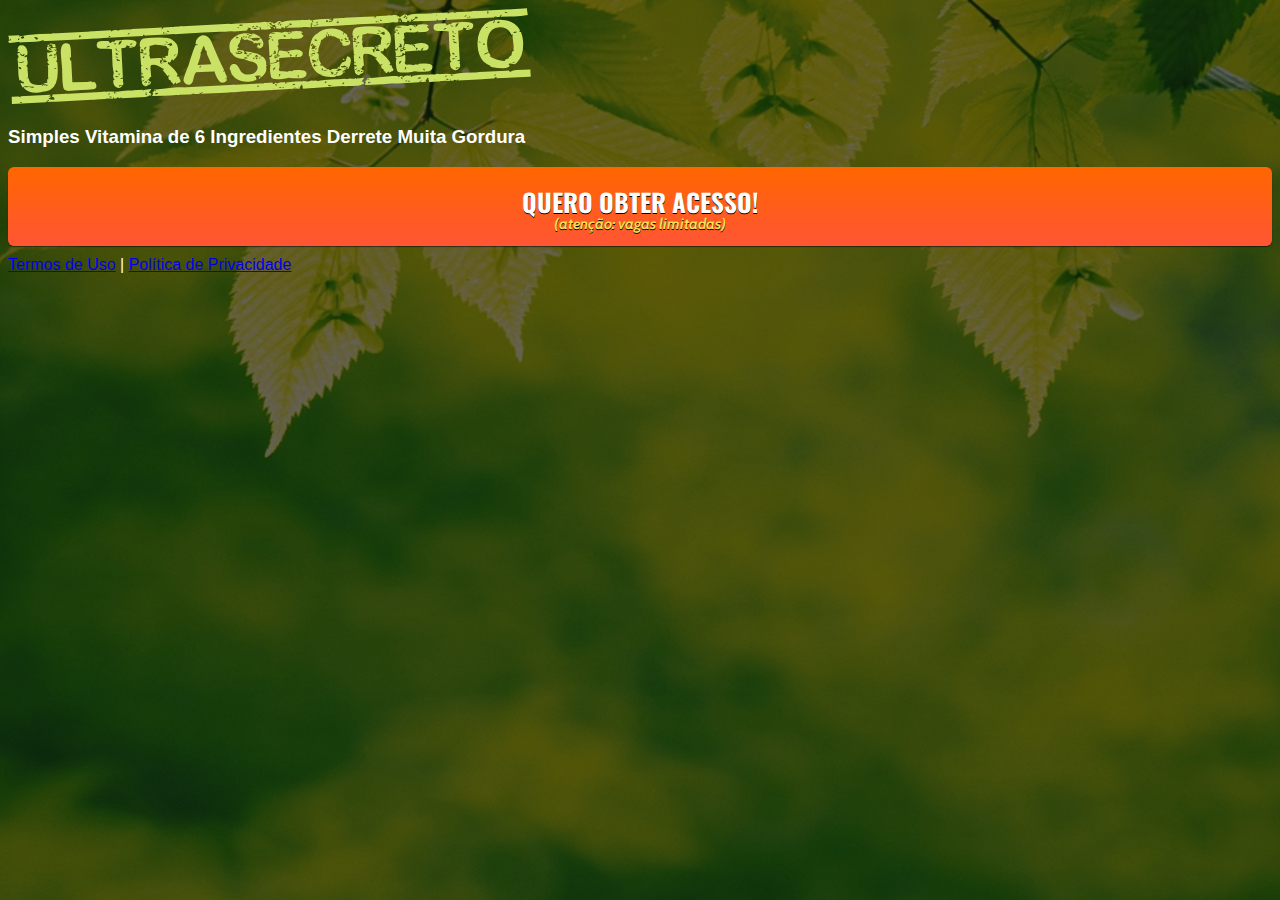
==== commit 242afffd: "Update index.html" ====
--- a/index.html
+++ b/index.html
@@ -1,24 +1,3 @@
-Você está quase sem armazenamento (99%). … Em breve não será possível fazer upload de novos arquivos no Google Drive nem enviar ou receber e-mails no Gmail.Saiba mais
-index.html
-Quem pode acessar
-A
-Propriedades do sistema
-Tipo
-HTML
-Tamanho
-3 KB
-Armazenamento usado
-3 KB
-Local
-Template Página de Vendas
-Proprietário
-Aula Mentoria
-Modificado
-7 de mar. de 2022 por Aula Mentoria
-Criado em
-7 de mar. de 2022
-Sem descrição
-Os leitores podem fazer o download
 <!DOCTYPE html>
 <html lang="pt-br">
   <head>
